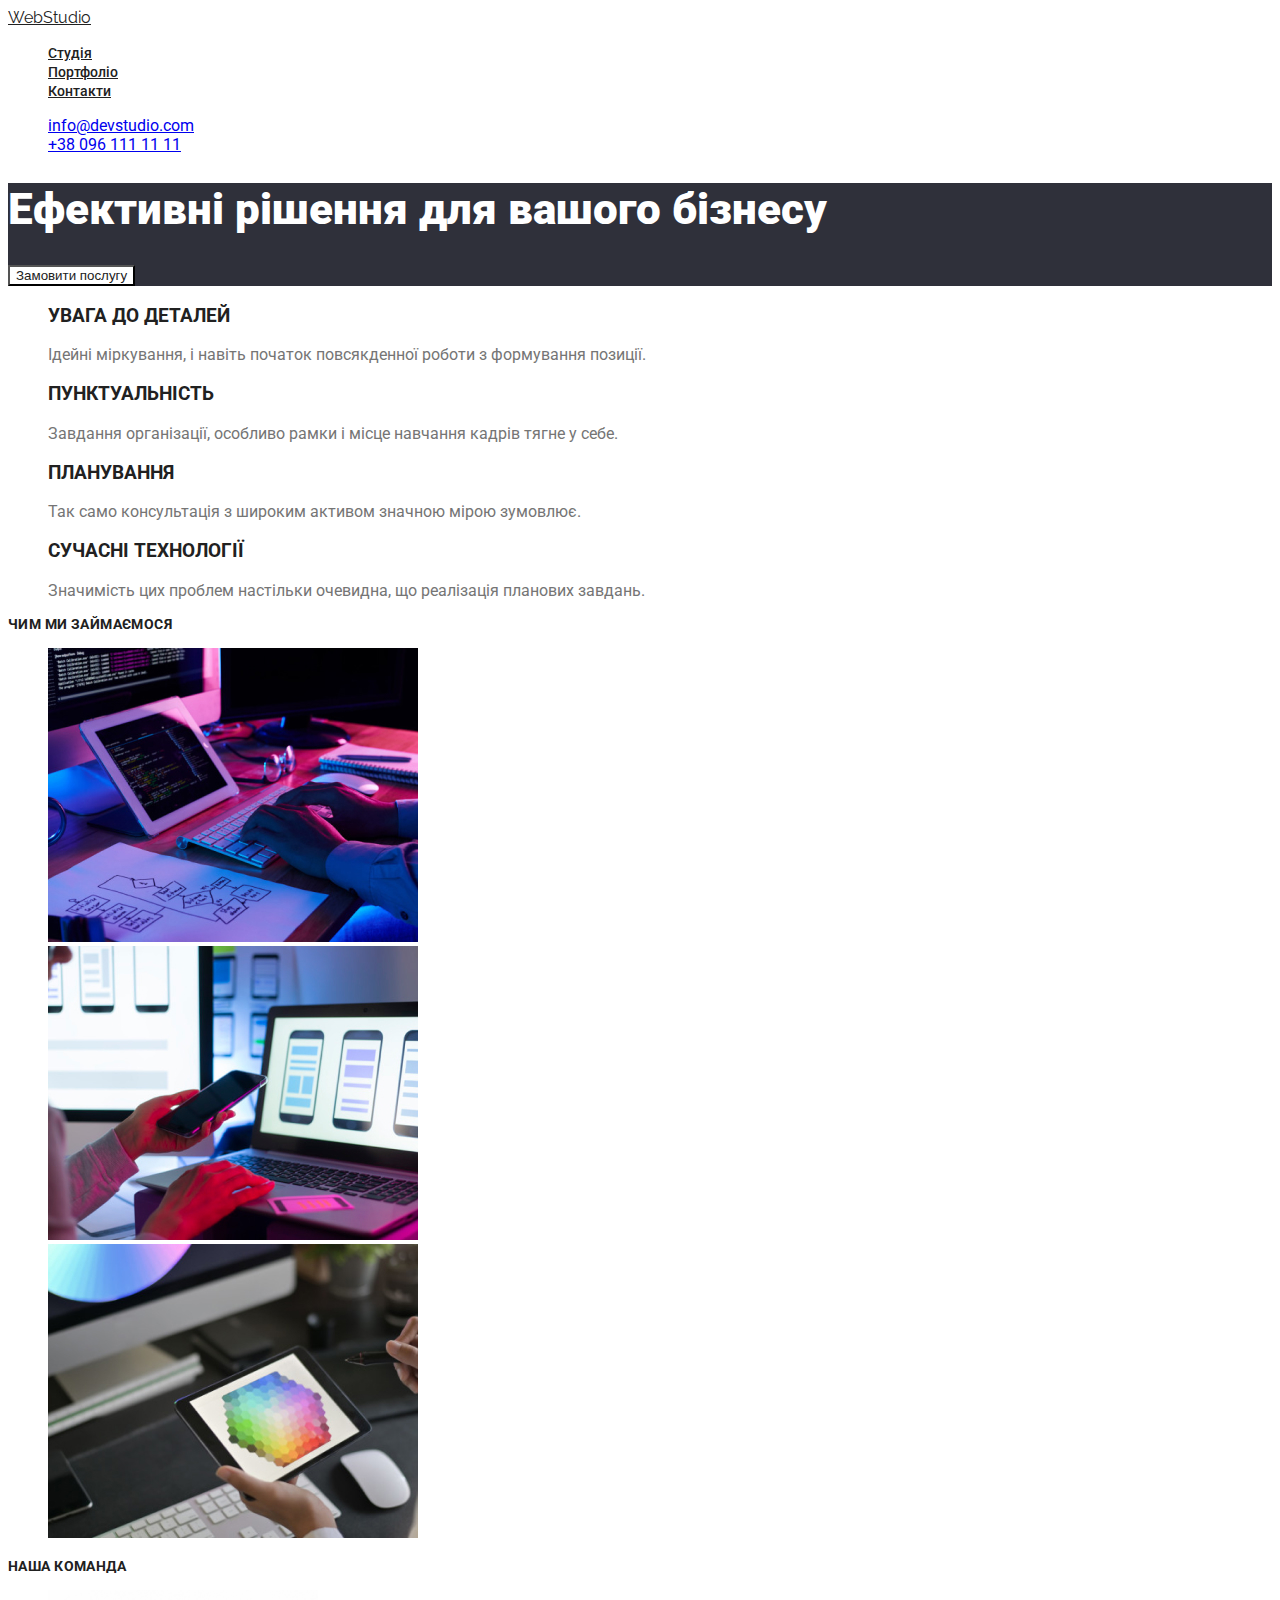
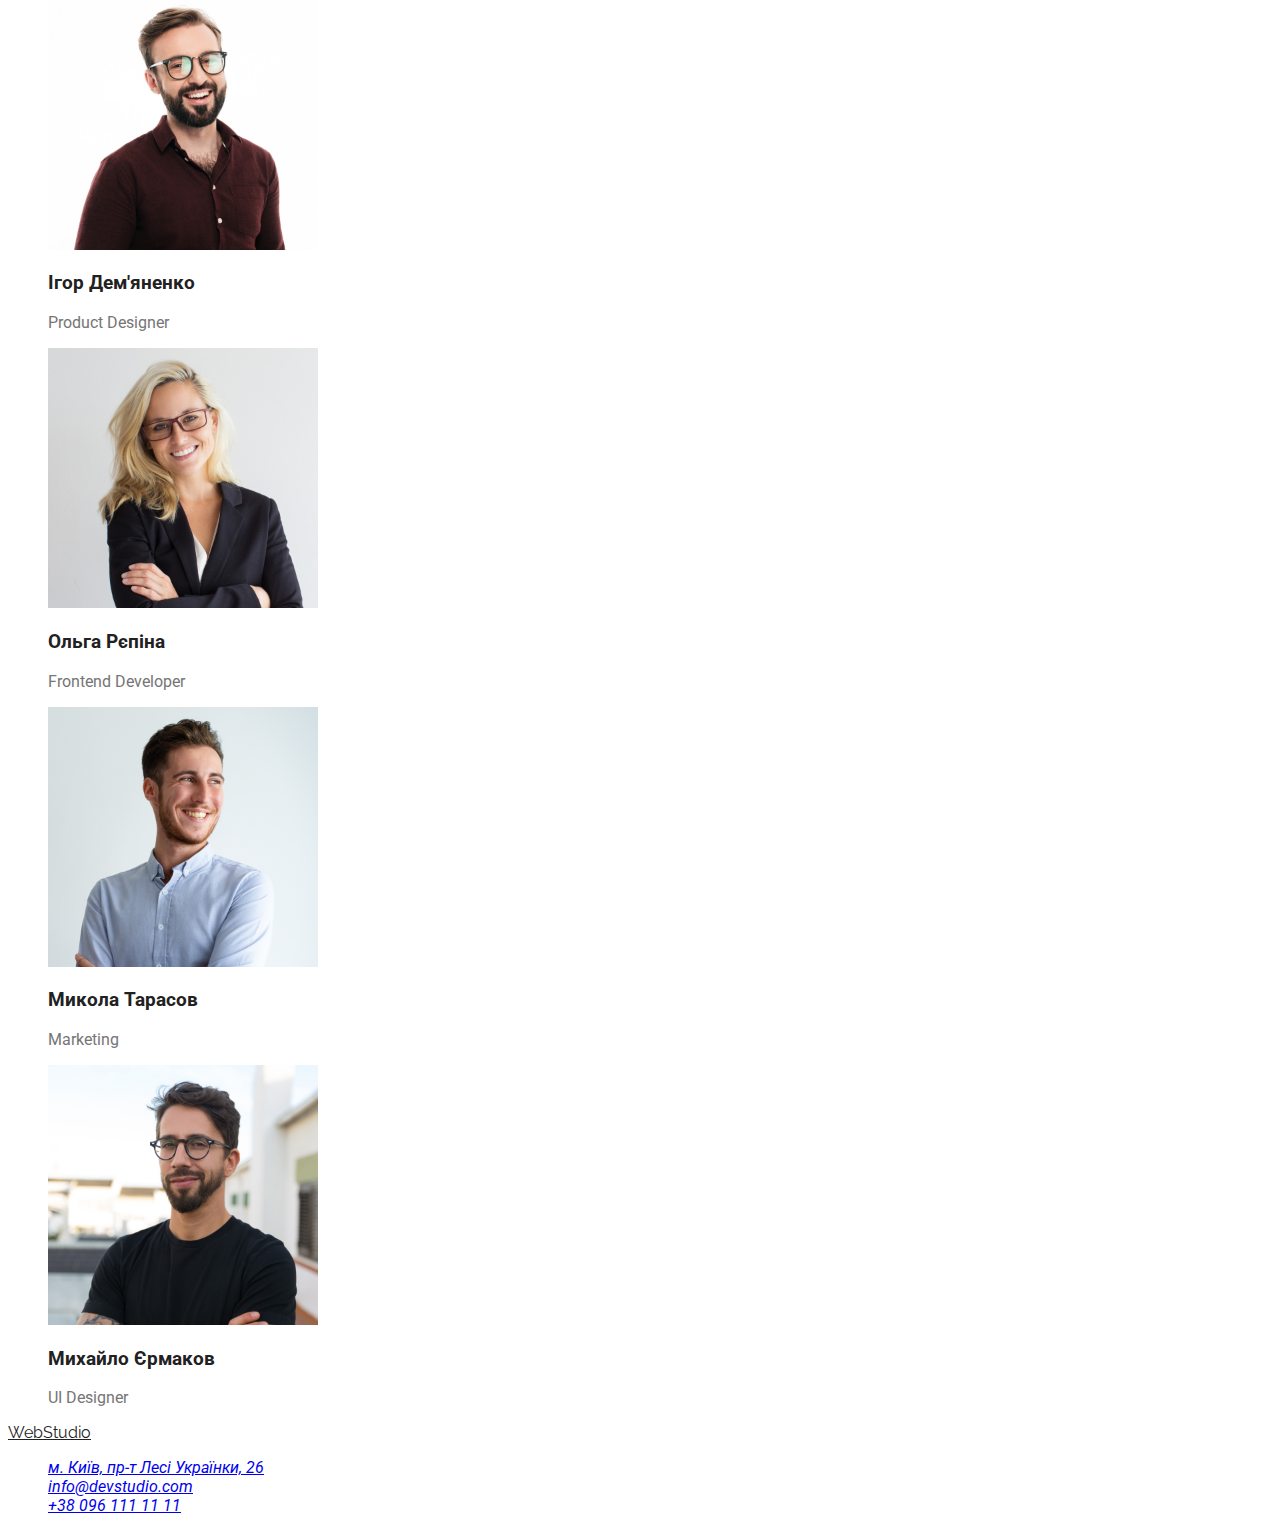
==== index.html @ 7032b146 "added text styles to all object" ====
<!DOCTYPE html>
<html lang="uk">
  <head>
    <meta charset="UTF-8" />
    <meta http-equiv="X-UA-Compatible" content="IE=edge" />
    <meta name="viewport" content="width=device-width, initial-scale=1.0" />
    <title>WebStudio</title>
    <link rel="stylesheet" href="./css/styles.css" />
    <link
      href="https://fonts.googleapis.com/css2?family=Raleway:wght@700&family=Roboto:wght@400;500;700;900&display=swap"
      rel="stylesheet"
    />
  </head>

  <body>
    <header>
      <nav>
        <a href="/" class="logo"> WebStudio </a>
        <ul class="site-nav-list">
          <li><a href="/" class="link">Студія</a></li>
          <li><a href="./portfolio.html" class="link">Портфоліо</a></li>
          <li><a href="" class="link">Контакти</a></li>
        </ul>
      </nav>
      <ul class="auth-nav-list">
        <li><a href="mailto:info@devstudio.com">info@devstudio.com</a></li>
        <li><a href="tel:+380961111111">+38 096 111 11 11</a></li>
      </ul>
    </header>
    <main>
      <section class="hero">
        <h1 class="hero-title">Ефективні рішення для вашого бізнесу</h1>
        <button type="button">Замовити послугу</button>
      </section>
      <section class="section">
        <h2 hidden class="section-title">Oсобливості</h2>
        <ul class="feature-list">
          <li>
            <h3 class="title">УВАГА ДО ДЕТАЛЕЙ</h3>
            <p>
              Ідейні міркування, і навіть початок повсякденної роботи з
              формування позиції.
            </p>
          </li>
          <li>
            <h3 class="title">ПУНКТУАЛЬНІСТЬ</h3>
            <p>
              Завдання організації, особливо рамки і місце навчання кадрів тягне
              у себе.
            </p>
          </li>
          <li>
            <h3 class="title">ПЛАНУВАННЯ</h3>
            <p>
              Так само консультація з широким активом значною мірою зумовлює.
            </p>
          </li>
          <li>
            <h3 class="title">СУЧАСНІ ТЕХНОЛОГІЇ</h3>
            <p>
              Значимість цих проблем настільки очевидна, що реалізація планових
              завдань.
            </p>
          </li>
        </ul>
      </section>
      <section class="section">
        <h2 class="section-title">Чим ми займаємося</h2>
        <ul>
          <li>
            <img src="./images/img1.jpg" alt="desctop apps" width="370" />
          </li>
          <li><img src="./images/img2.jpg" alt="mobile apps" width="370" /></li>
          <li>
            <img src="./images/img3.jpg" alt="design solutions" width="370" />
          </li>
        </ul>
      </section>
      <section class="section">
        <h2 class="section-title">Наша команда</h2>
        <ul class="members-list">
          <li>
            <img
              src="./images/igor.jpg"
              alt="product designer photo"
              width="270"
            />
            <h3 class="title">Ігор Дем'яненко</h3>
            <p class="job">Product Designer</p>
          </li>
          <li>
            <img
              src="./images/olga.jpg"
              alt="frontend developer photo"
              width="270"
            />
            <h3 class="title">Ольга Рєпіна</h3>
            <p class="job">Frontend Developer</p>
          </li>
          <li>
            <img
              src="./images/mykola.jpg"
              alt="marketing manager photo"
              width="270"
            />
            <h3 class="title">Микола Тарасов</h3>
            <p class="job">Marketing</p>
          </li>
          <li>
            <img
              src="./images/mykhailo.jpg"
              alt="ui designer photo"
              width="270"
            />
            <h3 class="title">Михайло Єрмаков</h3>
            <p class="job">UI Designer</p>
          </li>
        </ul>
      </section>
    </main>
    <footer>
      <a href="/" class="logo"> WebStudio </a>
      <address class="auth-nav-list">
        <ul>
          <li>
            <a href="https://goo.gl/maps/vscVkz8bYimMbtEp9" target="_blank"
              >м. Київ, пр-т Лесі Українки, 26</a
            >
          </li>
          <li><a href="mailto:info@devstudio.com">info@devstudio.com</a></li>
          <li><a href="tel:+380961111111">+38 096 111 11 11</a></li>
        </ul>
      </address>
    </footer>
  </body>
</html>
---- css/styles.css ----
:root {
    --primary-text-color: #757575;
    --title-text-color: #212121;
    --accent-text-color: #2196F3;
    --primary-white-color: #ffffff; 
}
body {
    font-family: 'Roboto', sans-serif;
    background-color: #ffffff;
    color: var(--primary-text-color);
}   
.logo {
    
    font-family: 'Raleway', sans-serif;
    color: var(--title-text-color);
}
.logo:hover,
.logo:focus {
    color: var(--accent-text-color)
}
ul {
    list-style: none;
}
.site-nav-list .link {
    font-weight: 500;
    font-size: 14px;
    line-height: 1,14;
    color:var(--title-text-color);
}
.site-nav-list .link:hover,
.site-nav-list .link:focus {
    color: var(--accent-text-color)
}
.section-title {
    font-weight: 700;
    font-size: 14px;
    line-height: 1,14;
    letter-spacing: 0.03em;
    text-transform: uppercase;
    color: var(--title-text-color);
}
.hero {
    background: #2F303A;
}
.hero-title {
    font-weight: 900;
    font-size: 44px;
    line-height: 1,36;
    color: #FFFFFF;
}
.feature-list .title {
    color: var(--title-text-color);
}
.members-list .title {
    color: var(--title-text-color)
}
button {
    cursor: pointer;
    background: var(--primary-white-color);
    color: var(--title-text-color);
}
.section-list .title {
    color: var(--title-text-color);
}
button:hover, button:focus {
    background-color: var(--accent-text-color) ;
    color: var(--primary-white-color)
}
.auth-nav-list a:hover,
.auth-nav-list a:focus {
    font-weight: 500;
    font-size: 14px;
    line-height: 1, 14;
    color: var(--accent-text-color)
}
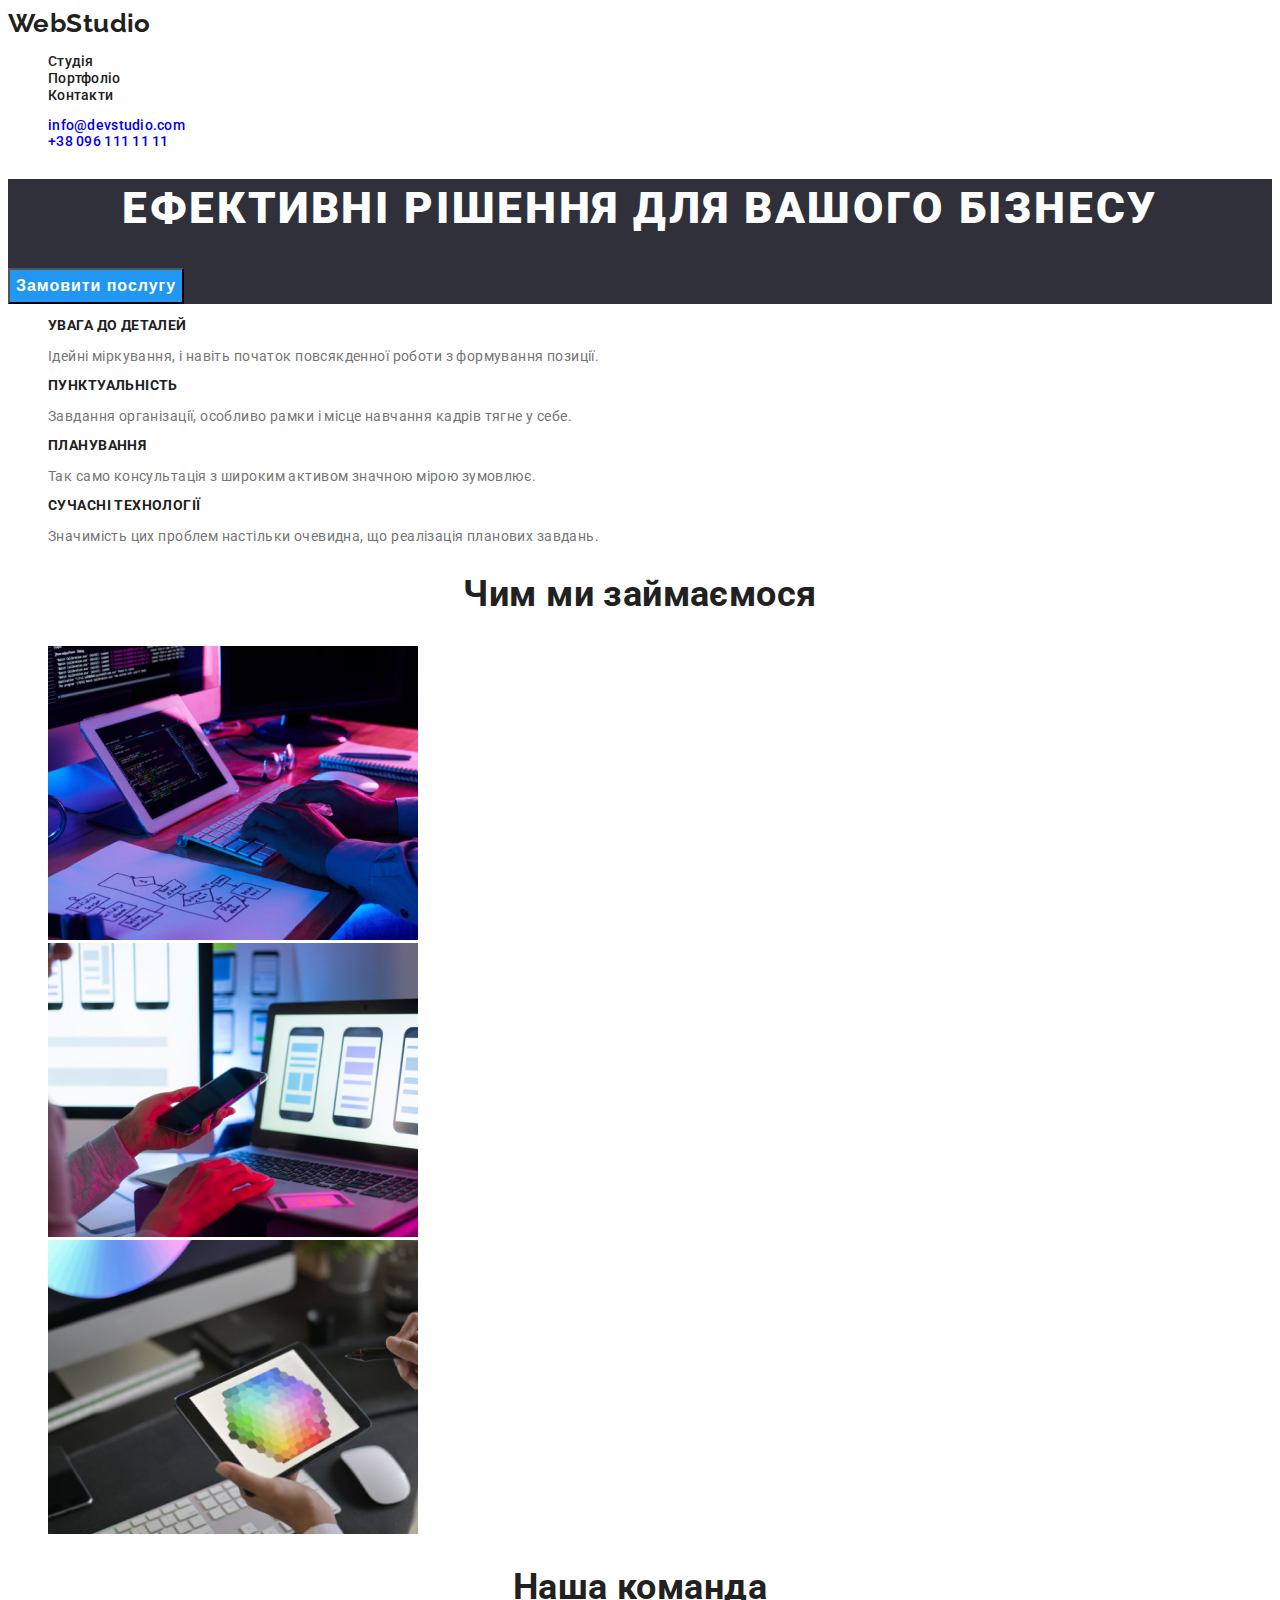
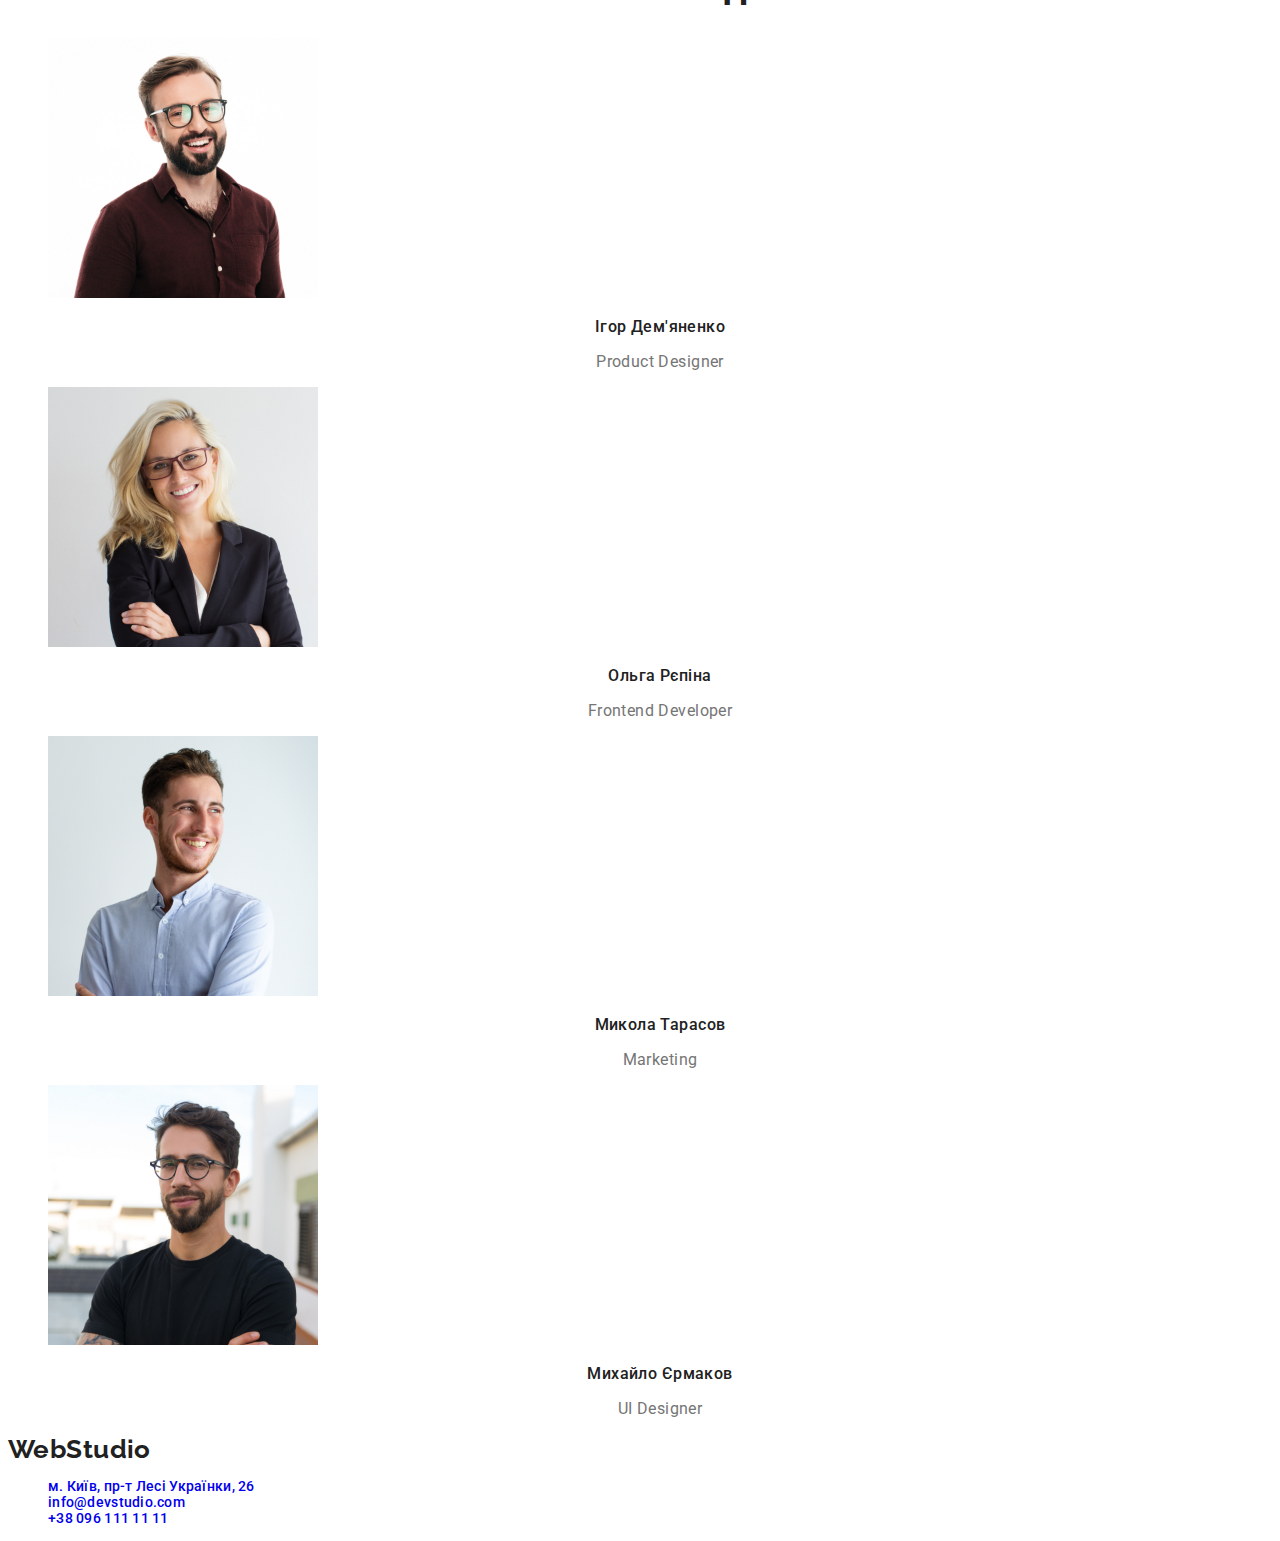
==== commit 622be126: "added preload fonts" ====
--- a/index.html
+++ b/index.html
@@ -6,10 +6,10 @@
     <meta name="viewport" content="width=device-width, initial-scale=1.0" />
     <title>WebStudio</title>
     <link rel="stylesheet" href="./css/styles.css" />
-    <link
-      href="https://fonts.googleapis.com/css2?family=Raleway:wght@700&family=Roboto:wght@400;500;700;900&display=swap"
-      rel="stylesheet"
-    />
+    <link rel="preconnect" href="https://fonts.googleapis.com">
+    <link rel="preconnect" href="https://fonts.gstatic.com" crossorigin>
+    <link href="https://fonts.googleapis.com/css2?family=Raleway:wght@700&family=Roboto:wght@400;500;700;900&display=swap"
+      rel="stylesheet">
   </head>
 
   <body>
--- a/css/styles.css
+++ b/css/styles.css
@@ -1,76 +1,149 @@
 :root {
-    --primary-text-color: #757575;
-    --title-text-color: #212121;
-    --accent-text-color: #2196F3;
-    --primary-white-color: #ffffff; 
+  --primary-text-color: #757575;
+  --title-text-color: #212121;
+  --accent-text-color: #2196f3;
+  --primary-white-color: #ffffff;
 }
+/* общее на всем доке */
 body {
-    font-family: 'Roboto', sans-serif;
-    background-color: #ffffff;
-    color: var(--primary-text-color);
-}   
+  font-family: "Roboto", sans-serif;
+  font-style: normal;
+  color: var(--primary-text-color);
+  font-weight: 400;
+  font-size: 14px;
+  line-height: 1, 71;
+  letter-spacing: 0.03em;
+  background-color: var(--primary-white-color);
+}
+a {
+  text-decoration: none;
+  font-style:normal}
+/* лого */
 .logo {
-    
-    font-family: 'Raleway', sans-serif;
-    color: var(--title-text-color);
+  font-family: "Raleway", sans-serif;
+  color: var(--title-text-color);
+  font-weight: 700;
+  font-size: 26px;
+  line-height: 1.19;
 }
 .logo:hover,
 .logo:focus {
-    color: var(--accent-text-color)
+  color: var(--accent-text-color);
 }
+/* списки */
 ul {
-    list-style: none;
+  list-style: none;
 }
+/* навигация */
 .site-nav-list .link {
-    font-weight: 500;
-    font-size: 14px;
-    line-height: 1,14;
-    color:var(--title-text-color);
+  font-weight: 500;
+  font-size: 14px;
+  line-height: 1.14;
+  color: var(--title-text-color);
+  letter-spacing: 0.02em;
 }
 .site-nav-list .link:hover,
 .site-nav-list .link:focus {
-    color: var(--accent-text-color)
+  color: var(--accent-text-color);
 }
-.section-title {
-    font-weight: 700;
-    font-size: 14px;
-    line-height: 1,14;
-    letter-spacing: 0.03em;
-    text-transform: uppercase;
-    color: var(--title-text-color);
-}
-.hero {
-    background: #2F303A;
-}
-.hero-title {
-    font-weight: 900;
-    font-size: 44px;
-    line-height: 1,36;
-    color: #FFFFFF;
-}
-.feature-list .title {
-    color: var(--title-text-color);
-}
-.members-list .title {
-    color: var(--title-text-color)
-}
-button {
-    cursor: pointer;
-    background: var(--primary-white-color);
-    color: var(--title-text-color);
-}
-.section-list .title {
-    color: var(--title-text-color);
-}
-button:hover, button:focus {
-    background-color: var(--accent-text-color) ;
-    color: var(--primary-white-color)
+.auth-nav-list {
+  font-weight: 500;
+  font-size: 14px;
+  line-height: 1.14;
+  letter-spacing: 0.02em;
 }
 .auth-nav-list a:hover,
 .auth-nav-list a:focus {
-    font-weight: 500;
-    font-size: 14px;
-    line-height: 1, 14;
-    color: var(--accent-text-color)
+  color: var(--accent-text-color);
 }
+/* кнопки (портфолио) */
+button {
+  font-weight: 500;
+  font-size: 16px;
+  line-height: 1.625;
+  text-align: center;
+  cursor: pointer;
+  background: var(--primary-white-color);
+  color: var(--title-text-color);
+}
+button:hover,
+button:focus {
+  background-color: var(--accent-text-color);
+  color: var(--primary-white-color);
+}
+/* герой и кнопка в нем*/
+.hero {
+  background: #2f303a;
+  color: var(--primary-white-color);
+}
+.hero-title {
+  font-weight: 900;
+  font-size: 44px;
+  line-height: 1.36;
+  color: var(--primary-white-color);
+  text-align: center;
+  text-transform: uppercase;
+  letter-spacing: 0.06em;
+}
+.hero > button {
+  font-weight: 700;
+  font-size: 16px;
+  line-height: 1.875;
+  text-align: center;
+  letter-spacing: 0.06em;
+  background-color: var(--accent-text-color);
+  color: var(--primary-white-color);
+}
+/* все h2 */
+.section-title {
+  font-weight: 700;
+  font-size: 36px;
+  line-height: 1.16;
+  text-align: center;
+  color: var(--title-text-color);
+}
+/* верхние h3 */
+.feature-list .title {
+  color: var(--title-text-color);
+  font-weight: 700;
+  font-size: 14px;
+  line-height: 1.14;
+  text-transform: uppercase;
+}
+/* имена членов команды */
+.members-list .title {
+  color: var(--title-text-color);
+  font-weight: 500;
+  font-size: 16px;
+  line-height: 1.1875;
+  text-align: center;
+}
+/* должность */
+.job {
+  font-weight: 400;
+  font-size: 16px;
+  line-height: 1.1875;
+  text-align: center;
+}
+/* подписи к фото на портфолио */
 
+.section-list {
+  color: var(--primary-text-color);
+  font-weight: 400;
+  font-size: 16px;
+  line-height: 1.875;
+}
+/* портфолио названия картинок */
+.caption {
+  color: var(--title-text-color);
+  font-weight: 700;
+  font-size: 18px;
+  line-height: 2;
+  letter-spacing: 0.06em;
+}
+.descr {
+  font-weight: 400;
+  font-size: 16px;
+  line-height: 1.875;
+  color: var(--primary-text-color);
+}
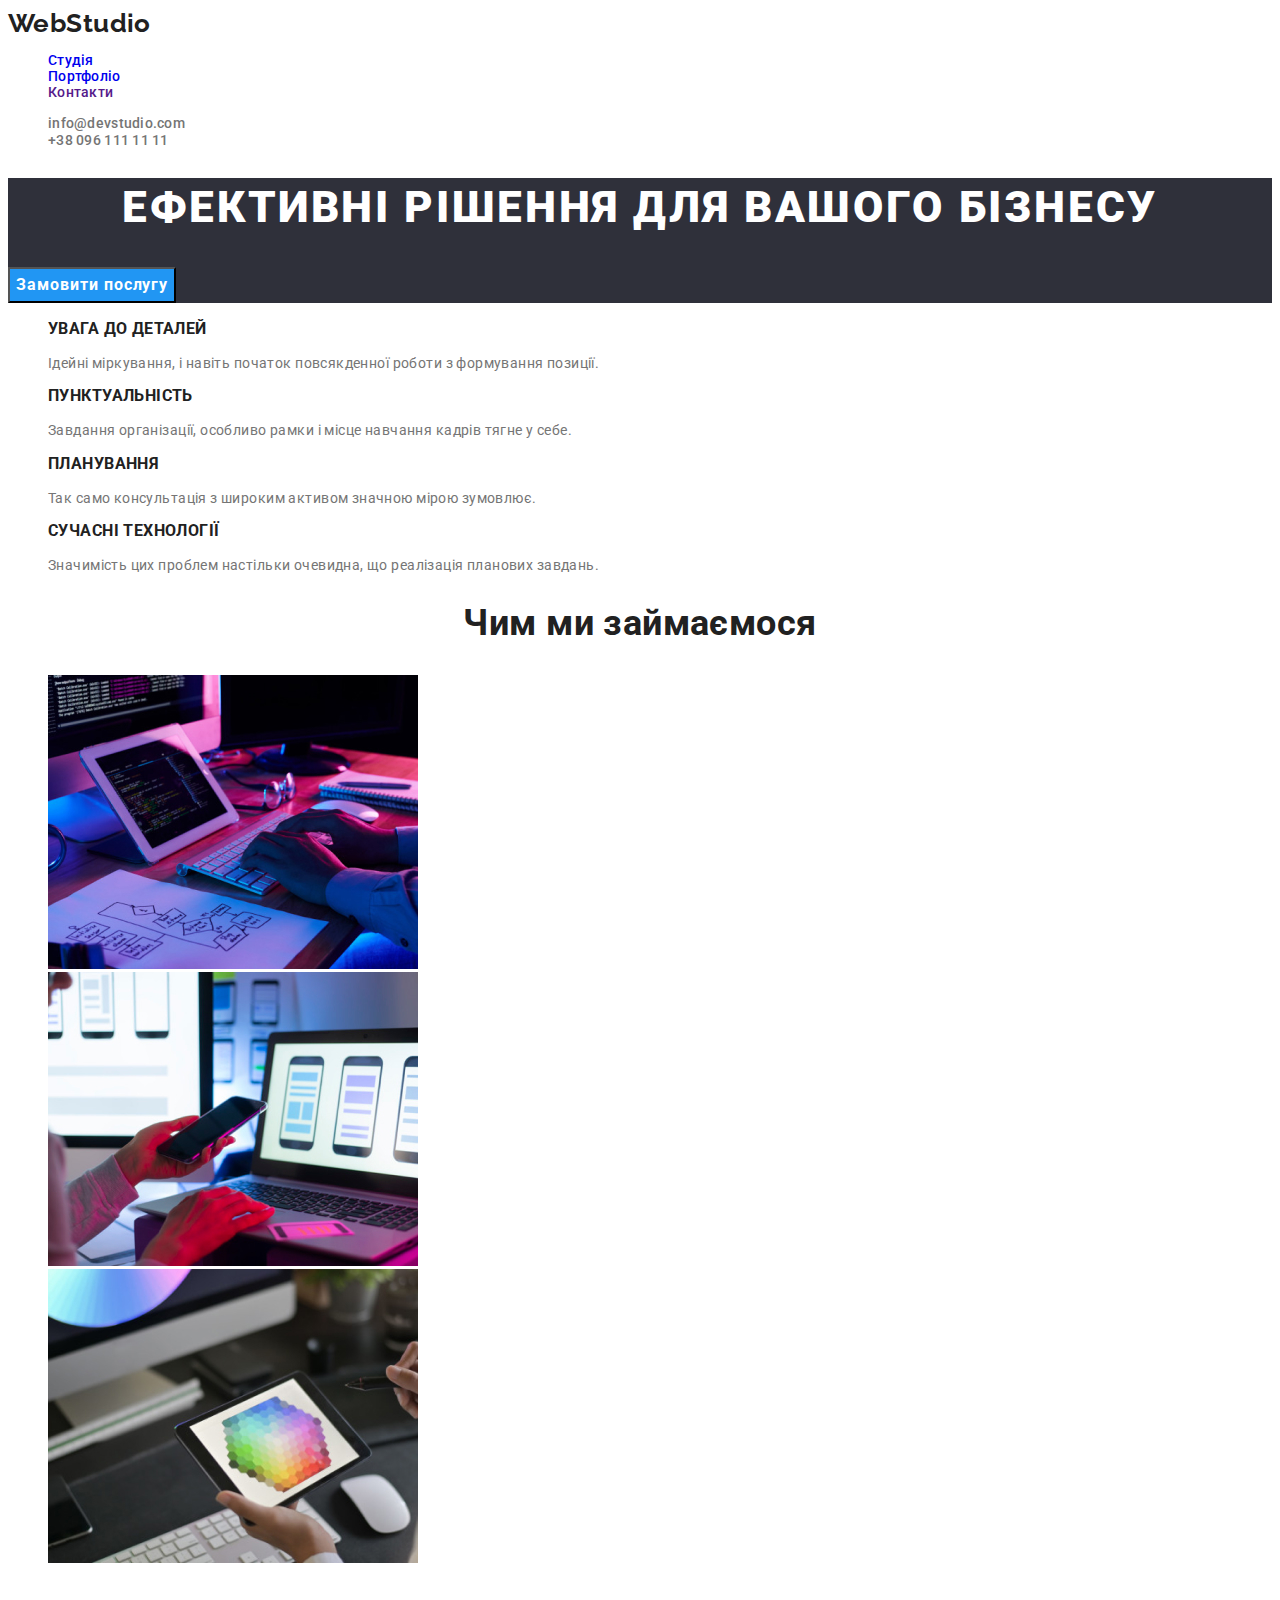
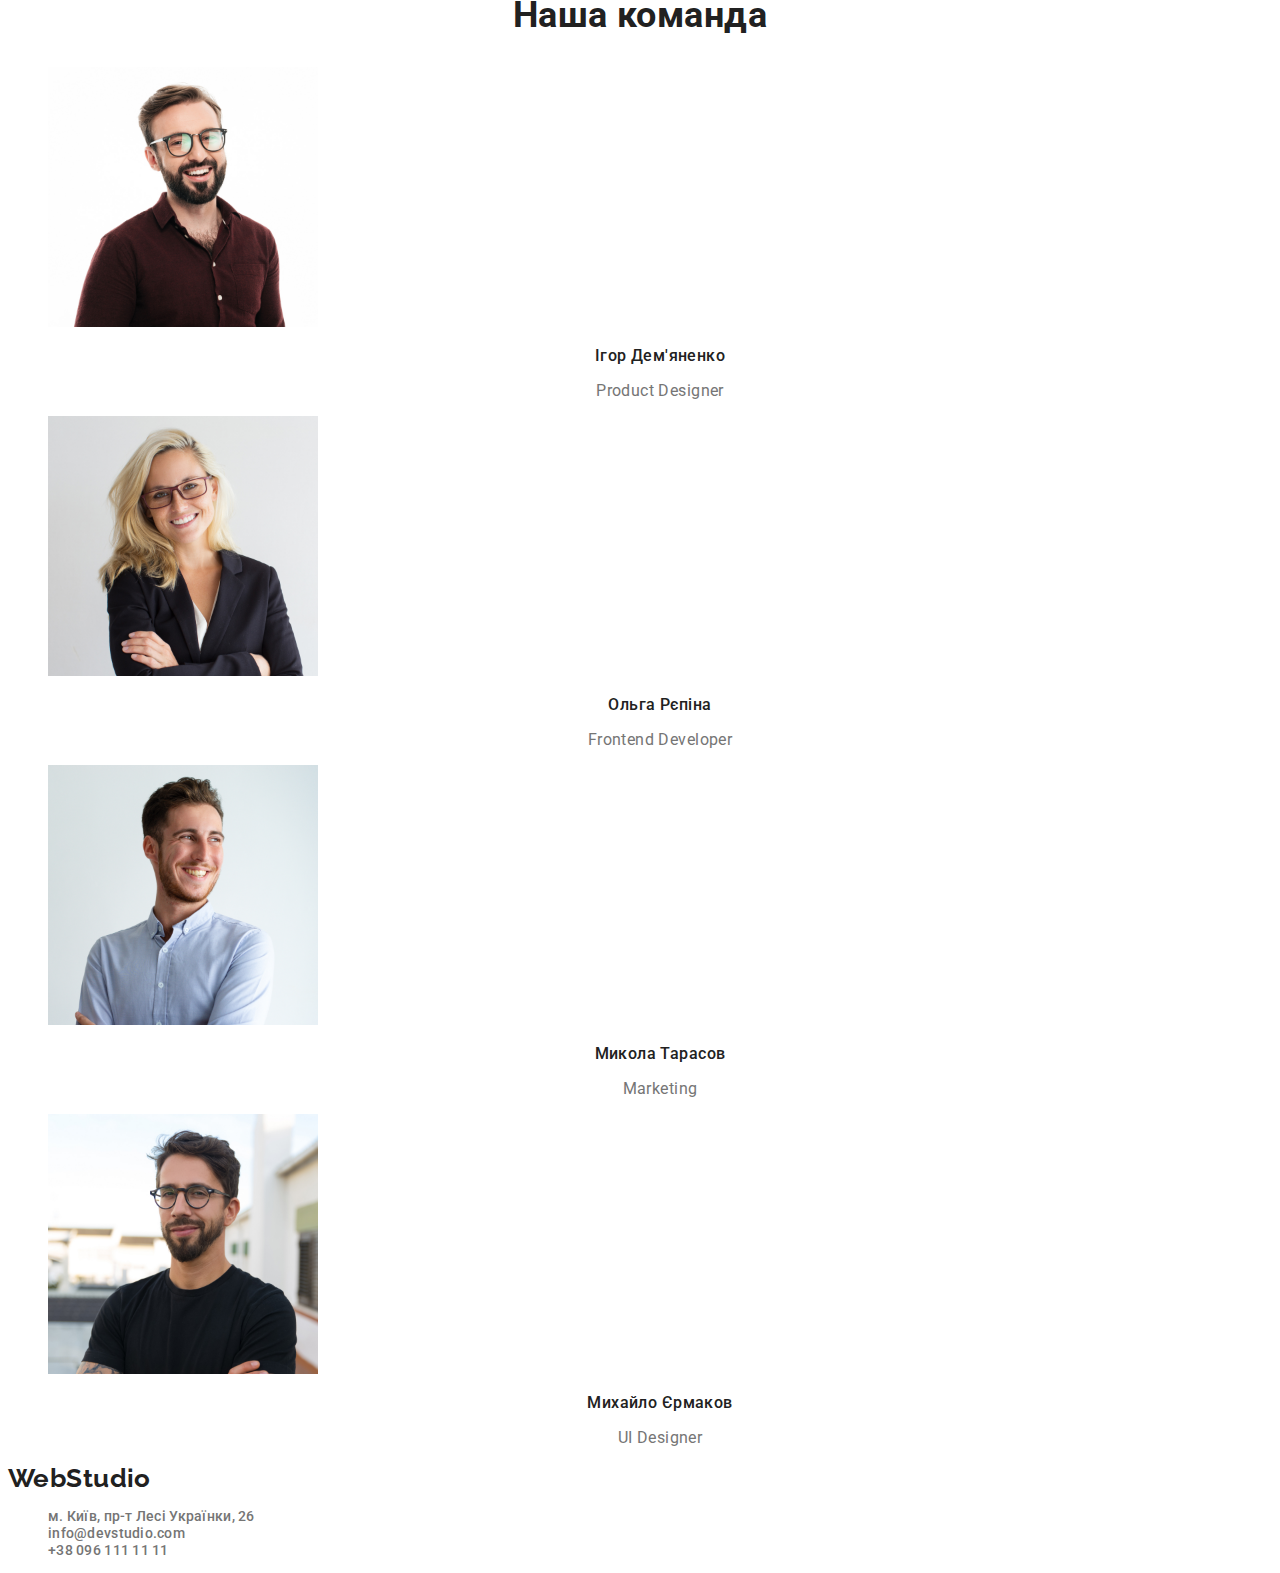
==== commit aacc2393: "fixed mistakes" ====
--- a/index.html
+++ b/index.html
@@ -1,136 +1,120 @@
 <!DOCTYPE html>
 <html lang="uk">
-  <head>
-    <meta charset="UTF-8" />
-    <meta http-equiv="X-UA-Compatible" content="IE=edge" />
-    <meta name="viewport" content="width=device-width, initial-scale=1.0" />
-    <title>WebStudio</title>
-    <link rel="stylesheet" href="./css/styles.css" />
-    <link rel="preconnect" href="https://fonts.googleapis.com">
-    <link rel="preconnect" href="https://fonts.gstatic.com" crossorigin>
-    <link href="https://fonts.googleapis.com/css2?family=Raleway:wght@700&family=Roboto:wght@400;500;700;900&display=swap"
-      rel="stylesheet">
-  </head>
 
-  <body>
-    <header>
-      <nav>
-        <a href="/" class="logo"> WebStudio </a>
-        <ul class="site-nav-list">
-          <li><a href="/" class="link">Студія</a></li>
-          <li><a href="./portfolio.html" class="link">Портфоліо</a></li>
-          <li><a href="" class="link">Контакти</a></li>
-        </ul>
-      </nav>
-      <ul class="auth-nav-list">
+<head>
+  <meta charset="UTF-8" />
+  <meta http-equiv="X-UA-Compatible" content="IE=edge" />
+  <meta name="viewport" content="width=device-width, initial-scale=1.0" />
+  <title>WebStudio</title>
+  <link rel="stylesheet" href="./css/styles.css" />
+  <link rel="preconnect" href="https://fonts.googleapis.com" />
+  <link rel="preconnect" href="https://fonts.gstatic.com" crossorigin />
+  <link href="https://fonts.googleapis.com/css2?family=Raleway:wght@700&family=Roboto:wght@400;500;700;900&display=swap"
+    rel="stylesheet" />
+</head>
+
+<body>
+  <header>
+    <nav>
+      <a href="./index.html" class="logo"> WebStudio </a>
+      <ul class="site-nav-list">
+        <li><a href="./index.html" class="link">Студія</a></li>
+        <li><a href="./portfolio.html" class="link">Портфоліо</a></li>
+        <li><a href="" class="link">Контакти</a></li>
+      </ul>
+    </nav>
+    <ul class="auth-nav-list">
+      <li><a href="mailto:info@devstudio.com">info@devstudio.com</a></li>
+      <li><a href="tel:+380961111111">+38 096 111 11 11</a></li>
+    </ul>
+  </header>
+  <main>
+    <section class="hero">
+      <h1 class="hero-title">Ефективні рішення для вашого бізнесу</h1>
+      <button type="button">Замовити послугу</button>
+    </section>
+    <section class="section">
+      <h2 hidden class="section-title">Oсобливості</h2>
+      <ul class="feature-list">
+        <li>
+          <h3 class="title">УВАГА ДО ДЕТАЛЕЙ</h3>
+          <p>
+            Ідейні міркування, і навіть початок повсякденної роботи з
+            формування позиції.
+          </p>
+        </li>
+        <li>
+          <h3 class="title">ПУНКТУАЛЬНІСТЬ</h3>
+          <p>
+            Завдання організації, особливо рамки і місце навчання кадрів тягне
+            у себе.
+          </p>
+        </li>
+        <li>
+          <h3 class="title">ПЛАНУВАННЯ</h3>
+          <p>
+            Так само консультація з широким активом значною мірою зумовлює.
+          </p>
+        </li>
+        <li>
+          <h3 class="title">СУЧАСНІ ТЕХНОЛОГІЇ</h3>
+          <p>
+            Значимість цих проблем настільки очевидна, що реалізація планових
+            завдань.
+          </p>
+        </li>
+      </ul>
+    </section>
+    <section class="section">
+      <h2 class="section-title">Чим ми займаємося</h2>
+      <ul>
+        <li>
+          <img src="./images/img1.jpg" alt="desctop apps" width="370" />
+        </li>
+        <li><img src="./images/img2.jpg" alt="mobile apps" width="370" /></li>
+        <li>
+          <img src="./images/img3.jpg" alt="design solutions" width="370" />
+        </li>
+      </ul>
+    </section>
+    <section class="section">
+      <h2 class="section-title">Наша команда</h2>
+      <ul class="members-list">
+        <li>
+          <img src="./images/igor.jpg" alt="product designer photo" width="270" />
+          <h3 class="title">Ігор Дем'яненко</h3>
+          <p class="job">Product Designer</p>
+        </li>
+        <li>
+          <img src="./images/olga.jpg" alt="frontend developer photo" width="270" />
+          <h3 class="title">Ольга Рєпіна</h3>
+          <p class="job">Frontend Developer</p>
+        </li>
+        <li>
+          <img src="./images/mykola.jpg" alt="marketing manager photo" width="270" />
+          <h3 class="title">Микола Тарасов</h3>
+          <p class="job">Marketing</p>
+        </li>
+        <li>
+          <img src="./images/mykhailo.jpg" alt="ui designer photo" width="270" />
+          <h3 class="title">Михайло Єрмаков</h3>
+          <p class="job">UI Designer</p>
+        </li>
+      </ul>
+    </section>
+  </main>
+  <footer>
+    <a href="/" class="logo"> WebStudio </a>
+    <address class="auth-nav-list">
+      <ul>
+        <li>
+          <a href="https://goo.gl/maps/vscVkz8bYimMbtEp9" target="_blank">м. Київ, пр-т Лесі Українки, 26</a>
+        </li>
         <li><a href="mailto:info@devstudio.com">info@devstudio.com</a></li>
         <li><a href="tel:+380961111111">+38 096 111 11 11</a></li>
       </ul>
-    </header>
-    <main>
-      <section class="hero">
-        <h1 class="hero-title">Ефективні рішення для вашого бізнесу</h1>
-        <button type="button">Замовити послугу</button>
-      </section>
-      <section class="section">
-        <h2 hidden class="section-title">Oсобливості</h2>
-        <ul class="feature-list">
-          <li>
-            <h3 class="title">УВАГА ДО ДЕТАЛЕЙ</h3>
-            <p>
-              Ідейні міркування, і навіть початок повсякденної роботи з
-              формування позиції.
-            </p>
-          </li>
-          <li>
-            <h3 class="title">ПУНКТУАЛЬНІСТЬ</h3>
-            <p>
-              Завдання організації, особливо рамки і місце навчання кадрів тягне
-              у себе.
-            </p>
-          </li>
-          <li>
-            <h3 class="title">ПЛАНУВАННЯ</h3>
-            <p>
-              Так само консультація з широким активом значною мірою зумовлює.
-            </p>
-          </li>
-          <li>
-            <h3 class="title">СУЧАСНІ ТЕХНОЛОГІЇ</h3>
-            <p>
-              Значимість цих проблем настільки очевидна, що реалізація планових
-              завдань.
-            </p>
-          </li>
-        </ul>
-      </section>
-      <section class="section">
-        <h2 class="section-title">Чим ми займаємося</h2>
-        <ul>
-          <li>
-            <img src="./images/img1.jpg" alt="desctop apps" width="370" />
-          </li>
-          <li><img src="./images/img2.jpg" alt="mobile apps" width="370" /></li>
-          <li>
-            <img src="./images/img3.jpg" alt="design solutions" width="370" />
-          </li>
-        </ul>
-      </section>
-      <section class="section">
-        <h2 class="section-title">Наша команда</h2>
-        <ul class="members-list">
-          <li>
-            <img
-              src="./images/igor.jpg"
-              alt="product designer photo"
-              width="270"
-            />
-            <h3 class="title">Ігор Дем'яненко</h3>
-            <p class="job">Product Designer</p>
-          </li>
-          <li>
-            <img
-              src="./images/olga.jpg"
-              alt="frontend developer photo"
-              width="270"
-            />
-            <h3 class="title">Ольга Рєпіна</h3>
-            <p class="job">Frontend Developer</p>
-          </li>
-          <li>
-            <img
-              src="./images/mykola.jpg"
-              alt="marketing manager photo"
-              width="270"
-            />
-            <h3 class="title">Микола Тарасов</h3>
-            <p class="job">Marketing</p>
-          </li>
-          <li>
-            <img
-              src="./images/mykhailo.jpg"
-              alt="ui designer photo"
-              width="270"
-            />
-            <h3 class="title">Михайло Єрмаков</h3>
-            <p class="job">UI Designer</p>
-          </li>
-        </ul>
-      </section>
-    </main>
-    <footer>
-      <a href="/" class="logo"> WebStudio </a>
-      <address class="auth-nav-list">
-        <ul>
-          <li>
-            <a href="https://goo.gl/maps/vscVkz8bYimMbtEp9" target="_blank"
-              >м. Київ, пр-т Лесі Українки, 26</a
-            >
-          </li>
-          <li><a href="mailto:info@devstudio.com">info@devstudio.com</a></li>
-          <li><a href="tel:+380961111111">+38 096 111 11 11</a></li>
-        </ul>
-      </address>
-    </footer>
-  </body>
-</html>
+    </address>
+  </footer>
+</body>
+
+</html>--- a/css/styles.css
+++ b/css/styles.css
@@ -3,21 +3,23 @@
   --title-text-color: #212121;
   --accent-text-color: #2196f3;
   --primary-white-color: #ffffff;
+  --bacground-gray-color: #2f303a;
 }
+
 /* общее на всем доке */
 body {
   font-family: "Roboto", sans-serif;
-  font-style: normal;
   color: var(--primary-text-color);
-  font-weight: 400;
   font-size: 14px;
-  line-height: 1, 71;
   letter-spacing: 0.03em;
   background-color: var(--primary-white-color);
 }
+
 a {
   text-decoration: none;
-  font-style:normal}
+  font-style: normal
+}
+
 /* лого */
 .logo {
   font-family: "Raleway", sans-serif;
@@ -26,38 +28,48 @@
   font-size: 26px;
   line-height: 1.19;
 }
+
 .logo:hover,
 .logo:focus {
   color: var(--accent-text-color);
 }
+
 /* списки */
 ul {
   list-style: none;
 }
+
 /* навигация */
-.site-nav-list .link {
+.site-nav-list {
   font-weight: 500;
-  font-size: 14px;
   line-height: 1.14;
   color: var(--title-text-color);
   letter-spacing: 0.02em;
 }
-.site-nav-list .link:hover,
-.site-nav-list .link:focus {
+
+.site-nav-list a:hover,
+.site-nav-list a:focus {
   color: var(--accent-text-color);
 }
-.auth-nav-list {
+.current {
+  color: var(--accent-text-color);
+}
+
+.auth-nav-list a{
+  color: var(--primary-text-color);
   font-weight: 500;
-  font-size: 14px;
   line-height: 1.14;
   letter-spacing: 0.02em;
 }
+
 .auth-nav-list a:hover,
 .auth-nav-list a:focus {
   color: var(--accent-text-color);
 }
+
 /* кнопки (портфолио) */
 button {
+  font-family: "Roboto", sans-serif;
   font-weight: 500;
   font-size: 16px;
   line-height: 1.625;
@@ -66,16 +78,19 @@
   background: var(--primary-white-color);
   color: var(--title-text-color);
 }
+
 button:hover,
 button:focus {
   background-color: var(--accent-text-color);
   color: var(--primary-white-color);
 }
+
 /* герой и кнопка в нем*/
 .hero {
-  background: #2f303a;
+  background: var(--bacground-gray-color);
   color: var(--primary-white-color);
 }
+
 .hero-title {
   font-weight: 900;
   font-size: 44px;
@@ -85,7 +100,8 @@
   text-transform: uppercase;
   letter-spacing: 0.06em;
 }
-.hero > button {
+
+.hero>button {
   font-weight: 700;
   font-size: 16px;
   line-height: 1.875;
@@ -94,6 +110,7 @@
   background-color: var(--accent-text-color);
   color: var(--primary-white-color);
 }
+
 /* все h2 */
 .section-title {
   font-weight: 700;
@@ -102,14 +119,15 @@
   text-align: center;
   color: var(--title-text-color);
 }
+
 /* верхние h3 */
 .feature-list .title {
   color: var(--title-text-color);
   font-weight: 700;
-  font-size: 14px;
   line-height: 1.14;
   text-transform: uppercase;
 }
+
 /* имена членов команды */
 .members-list .title {
   color: var(--title-text-color);
@@ -118,21 +136,21 @@
   line-height: 1.1875;
   text-align: center;
 }
+
 /* должность */
 .job {
-  font-weight: 400;
   font-size: 16px;
   line-height: 1.1875;
   text-align: center;
 }
+
 /* подписи к фото на портфолио */
-
 .section-list {
   color: var(--primary-text-color);
-  font-weight: 400;
   font-size: 16px;
   line-height: 1.875;
 }
+
 /* портфолио названия картинок */
 .caption {
   color: var(--title-text-color);
@@ -141,9 +159,10 @@
   line-height: 2;
   letter-spacing: 0.06em;
 }
+
+/* подпись под картинками в портфолио */
 .descr {
-  font-weight: 400;
   font-size: 16px;
   line-height: 1.875;
   color: var(--primary-text-color);
-}
+}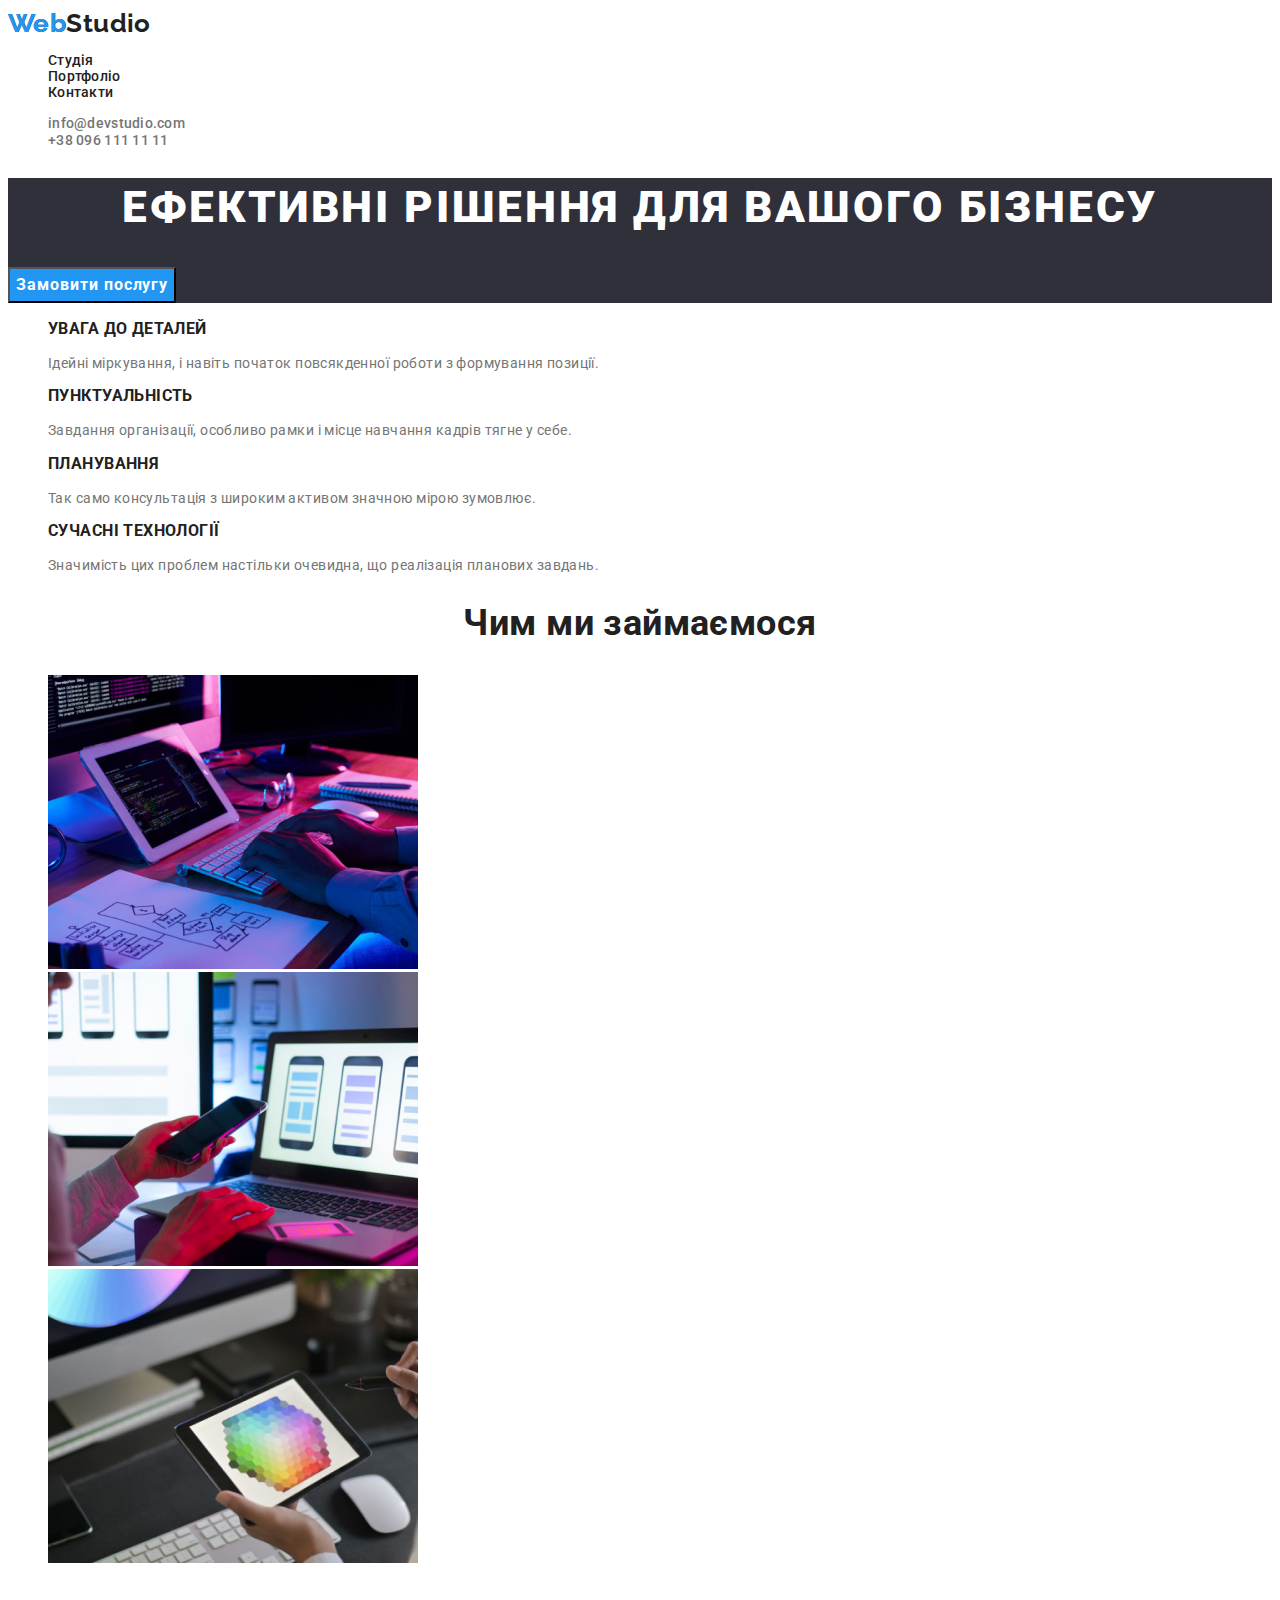
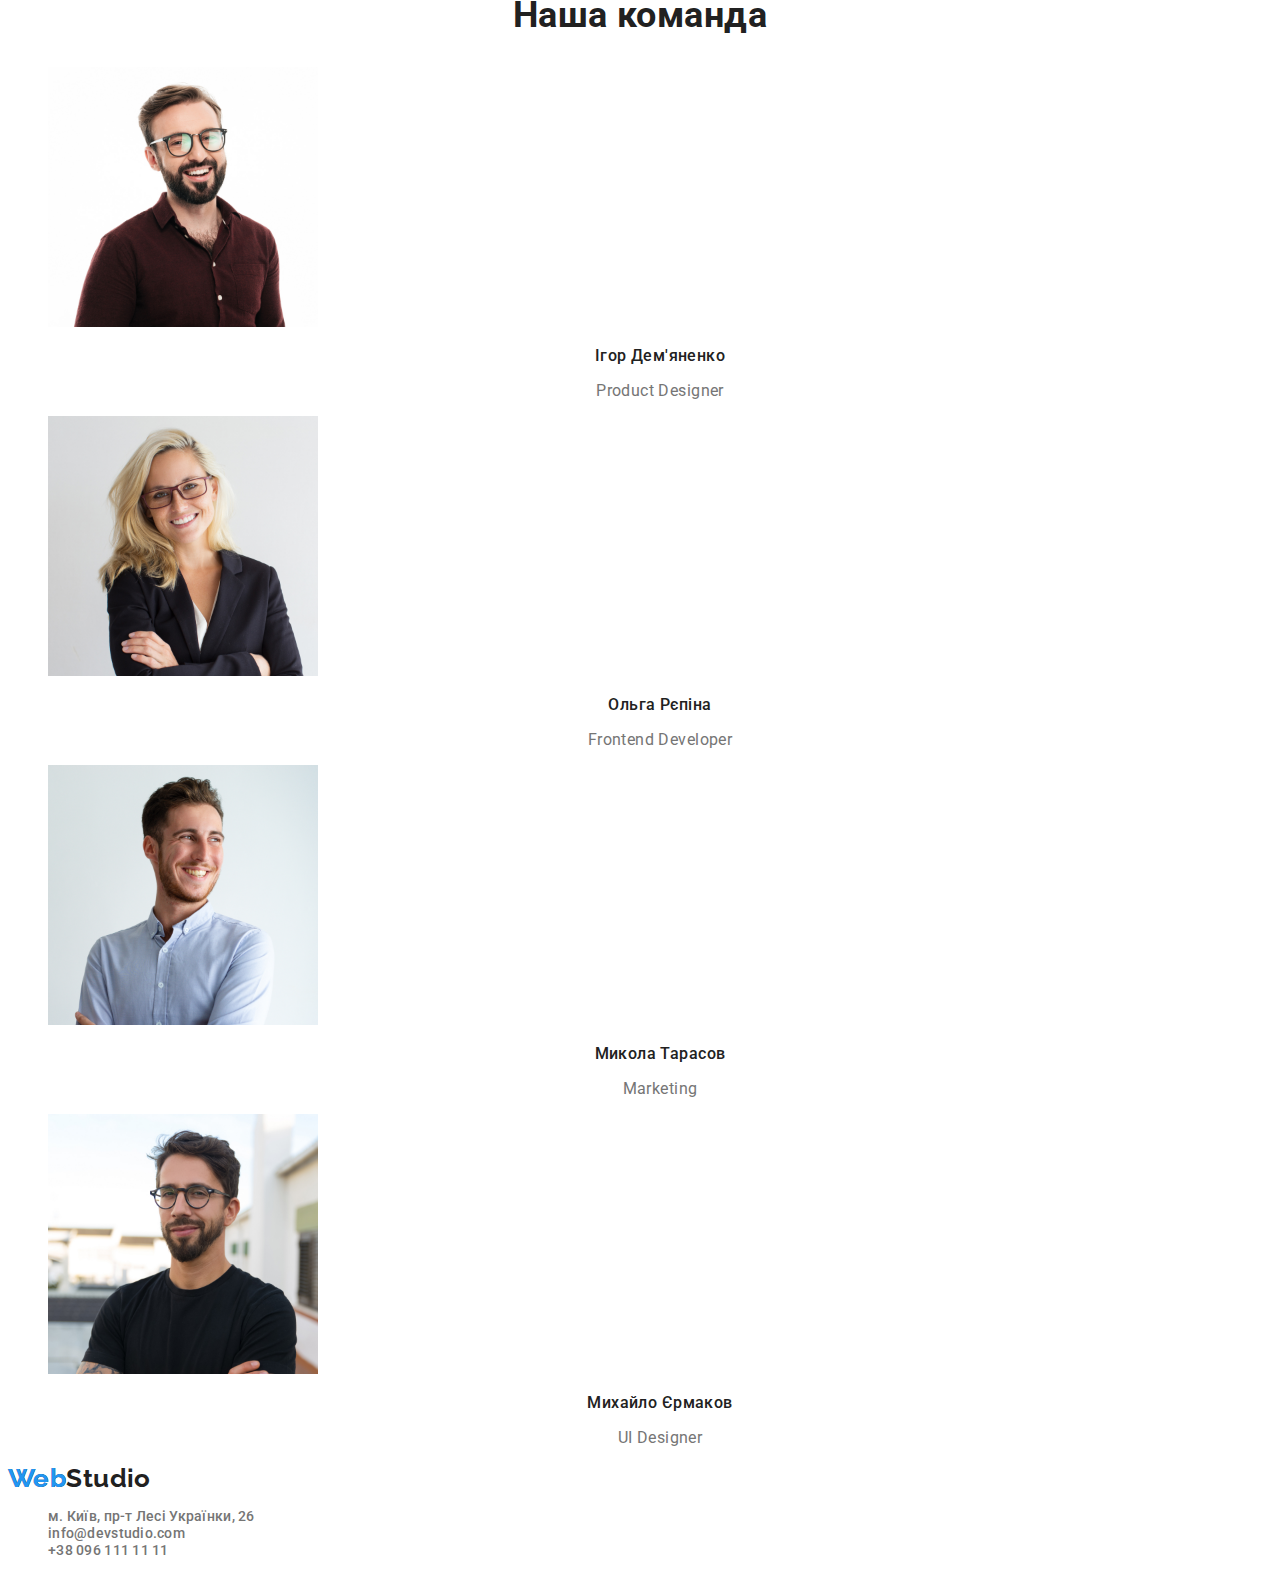
==== commit c639f7c0: "prettier used" ====
--- a/index.html
+++ b/index.html
@@ -1,120 +1,138 @@
 <!DOCTYPE html>
 <html lang="uk">
+  <head>
+    <meta charset="UTF-8" />
+    <meta http-equiv="X-UA-Compatible" content="IE=edge" />
+    <meta name="viewport" content="width=device-width, initial-scale=1.0" />
+    <title>WebStudio</title>
+    <link rel="stylesheet" href="./css/styles.css" />
+    <link rel="preconnect" href="https://fonts.googleapis.com" />
+    <link rel="preconnect" href="https://fonts.gstatic.com" crossorigin />
+    <link
+      href="https://fonts.googleapis.com/css2?family=Raleway:wght@700&family=Roboto:wght@400;500;700;900&display=swap"
+      rel="stylesheet"
+    />
+  </head>
 
-<head>
-  <meta charset="UTF-8" />
-  <meta http-equiv="X-UA-Compatible" content="IE=edge" />
-  <meta name="viewport" content="width=device-width, initial-scale=1.0" />
-  <title>WebStudio</title>
-  <link rel="stylesheet" href="./css/styles.css" />
-  <link rel="preconnect" href="https://fonts.googleapis.com" />
-  <link rel="preconnect" href="https://fonts.gstatic.com" crossorigin />
-  <link href="https://fonts.googleapis.com/css2?family=Raleway:wght@700&family=Roboto:wght@400;500;700;900&display=swap"
-    rel="stylesheet" />
-</head>
-
-<body>
-  <header>
-    <nav>
-      <a href="./index.html" class="logo"> WebStudio </a>
-      <ul class="site-nav-list">
-        <li><a href="./index.html" class="link">Студія</a></li>
-        <li><a href="./portfolio.html" class="link">Портфоліо</a></li>
-        <li><a href="" class="link">Контакти</a></li>
-      </ul>
-    </nav>
-    <ul class="auth-nav-list">
-      <li><a href="mailto:info@devstudio.com">info@devstudio.com</a></li>
-      <li><a href="tel:+380961111111">+38 096 111 11 11</a></li>
-    </ul>
-  </header>
-  <main>
-    <section class="hero">
-      <h1 class="hero-title">Ефективні рішення для вашого бізнесу</h1>
-      <button type="button">Замовити послугу</button>
-    </section>
-    <section class="section">
-      <h2 hidden class="section-title">Oсобливості</h2>
-      <ul class="feature-list">
-        <li>
-          <h3 class="title">УВАГА ДО ДЕТАЛЕЙ</h3>
-          <p>
-            Ідейні міркування, і навіть початок повсякденної роботи з
-            формування позиції.
-          </p>
-        </li>
-        <li>
-          <h3 class="title">ПУНКТУАЛЬНІСТЬ</h3>
-          <p>
-            Завдання організації, особливо рамки і місце навчання кадрів тягне
-            у себе.
-          </p>
-        </li>
-        <li>
-          <h3 class="title">ПЛАНУВАННЯ</h3>
-          <p>
-            Так само консультація з широким активом значною мірою зумовлює.
-          </p>
-        </li>
-        <li>
-          <h3 class="title">СУЧАСНІ ТЕХНОЛОГІЇ</h3>
-          <p>
-            Значимість цих проблем настільки очевидна, що реалізація планових
-            завдань.
-          </p>
-        </li>
-      </ul>
-    </section>
-    <section class="section">
-      <h2 class="section-title">Чим ми займаємося</h2>
-      <ul>
-        <li>
-          <img src="./images/img1.jpg" alt="desctop apps" width="370" />
-        </li>
-        <li><img src="./images/img2.jpg" alt="mobile apps" width="370" /></li>
-        <li>
-          <img src="./images/img3.jpg" alt="design solutions" width="370" />
-        </li>
-      </ul>
-    </section>
-    <section class="section">
-      <h2 class="section-title">Наша команда</h2>
-      <ul class="members-list">
-        <li>
-          <img src="./images/igor.jpg" alt="product designer photo" width="270" />
-          <h3 class="title">Ігор Дем'яненко</h3>
-          <p class="job">Product Designer</p>
-        </li>
-        <li>
-          <img src="./images/olga.jpg" alt="frontend developer photo" width="270" />
-          <h3 class="title">Ольга Рєпіна</h3>
-          <p class="job">Frontend Developer</p>
-        </li>
-        <li>
-          <img src="./images/mykola.jpg" alt="marketing manager photo" width="270" />
-          <h3 class="title">Микола Тарасов</h3>
-          <p class="job">Marketing</p>
-        </li>
-        <li>
-          <img src="./images/mykhailo.jpg" alt="ui designer photo" width="270" />
-          <h3 class="title">Михайло Єрмаков</h3>
-          <p class="job">UI Designer</p>
-        </li>
-      </ul>
-    </section>
-  </main>
-  <footer>
-    <a href="/" class="logo"> WebStudio </a>
-    <address class="auth-nav-list">
-      <ul>
-        <li>
-          <a href="https://goo.gl/maps/vscVkz8bYimMbtEp9" target="_blank">м. Київ, пр-т Лесі Українки, 26</a>
-        </li>
+  <body>
+    <header>
+      <nav>
+        <a href="./index.html" class="logo"> WebStudio </a>
+        <ul class="site-nav-list">
+          <li><a href="./index.html" class="link">Студія</a></li>
+          <li><a href="./portfolio.html" class="link">Портфоліо</a></li>
+          <li><a href="" class="link">Контакти</a></li>
+        </ul>
+      </nav>
+      <ul class="auth-nav-list">
         <li><a href="mailto:info@devstudio.com">info@devstudio.com</a></li>
         <li><a href="tel:+380961111111">+38 096 111 11 11</a></li>
       </ul>
-    </address>
-  </footer>
-</body>
-
-</html>+    </header>
+    <main>
+      <section class="hero">
+        <h1 class="hero-title">Ефективні рішення для вашого бізнесу</h1>
+        <button type="button">Замовити послугу</button>
+      </section>
+      <section class="section">
+        <h2 hidden class="section-title">Oсобливості</h2>
+        <ul class="feature-list">
+          <li>
+            <h3 class="title">УВАГА ДО ДЕТАЛЕЙ</h3>
+            <p>
+              Ідейні міркування, і навіть початок повсякденної роботи з
+              формування позиції.
+            </p>
+          </li>
+          <li>
+            <h3 class="title">ПУНКТУАЛЬНІСТЬ</h3>
+            <p>
+              Завдання організації, особливо рамки і місце навчання кадрів тягне
+              у себе.
+            </p>
+          </li>
+          <li>
+            <h3 class="title">ПЛАНУВАННЯ</h3>
+            <p>
+              Так само консультація з широким активом значною мірою зумовлює.
+            </p>
+          </li>
+          <li>
+            <h3 class="title">СУЧАСНІ ТЕХНОЛОГІЇ</h3>
+            <p>
+              Значимість цих проблем настільки очевидна, що реалізація планових
+              завдань.
+            </p>
+          </li>
+        </ul>
+      </section>
+      <section class="section">
+        <h2 class="section-title">Чим ми займаємося</h2>
+        <ul>
+          <li>
+            <img src="./images/img1.jpg" alt="desctop apps" width="370" />
+          </li>
+          <li><img src="./images/img2.jpg" alt="mobile apps" width="370" /></li>
+          <li>
+            <img src="./images/img3.jpg" alt="design solutions" width="370" />
+          </li>
+        </ul>
+      </section>
+      <section class="section">
+        <h2 class="section-title">Наша команда</h2>
+        <ul class="members-list">
+          <li>
+            <img
+              src="./images/igor.jpg"
+              alt="product designer photo"
+              width="270"
+            />
+            <h3 class="title">Ігор Дем'яненко</h3>
+            <p class="job">Product Designer</p>
+          </li>
+          <li>
+            <img
+              src="./images/olga.jpg"
+              alt="frontend developer photo"
+              width="270"
+            />
+            <h3 class="title">Ольга Рєпіна</h3>
+            <p class="job">Frontend Developer</p>
+          </li>
+          <li>
+            <img
+              src="./images/mykola.jpg"
+              alt="marketing manager photo"
+              width="270"
+            />
+            <h3 class="title">Микола Тарасов</h3>
+            <p class="job">Marketing</p>
+          </li>
+          <li>
+            <img
+              src="./images/mykhailo.jpg"
+              alt="ui designer photo"
+              width="270"
+            />
+            <h3 class="title">Михайло Єрмаков</h3>
+            <p class="job">UI Designer</p>
+          </li>
+        </ul>
+      </section>
+    </main>
+    <footer>
+      <a href="/" class="logo"> WebStudio </a>
+      <address class="auth-nav-list">
+        <ul>
+          <li>
+            <a href="https://goo.gl/maps/vscVkz8bYimMbtEp9" target="_blank"
+              >м. Київ, пр-т Лесі Українки, 26</a
+            >
+          </li>
+          <li><a href="mailto:info@devstudio.com">info@devstudio.com</a></li>
+          <li><a href="tel:+380961111111">+38 096 111 11 11</a></li>
+        </ul>
+      </address>
+    </footer>
+  </body>
+</html>
--- a/css/styles.css
+++ b/css/styles.css
@@ -16,8 +16,9 @@
 }
 
 a {
+  color: var(--title-text-color);
   text-decoration: none;
-  font-style: normal
+  font-style: normal;
 }
 
 /* лого */
@@ -28,10 +29,18 @@
   font-size: 26px;
   line-height: 1.19;
 }
+.logo::after {
+  position: absolute;
+  left: 8px;
+  content: "Web";
+  color: var(--accent-text-color);
+  height: 25px;
+  overflow: hidden;
+}
 
 .logo:hover,
 .logo:focus {
-  color: var(--accent-text-color);
+  color: var(--title-text-color);
 }
 
 /* списки */
@@ -55,7 +64,7 @@
   color: var(--accent-text-color);
 }
 
-.auth-nav-list a{
+.auth-nav-list a {
   color: var(--primary-text-color);
   font-weight: 500;
   line-height: 1.14;
@@ -101,7 +110,7 @@
   letter-spacing: 0.06em;
 }
 
-.hero>button {
+.hero > button {
   font-weight: 700;
   font-size: 16px;
   line-height: 1.875;
@@ -165,4 +174,4 @@
   font-size: 16px;
   line-height: 1.875;
   color: var(--primary-text-color);
-}+}
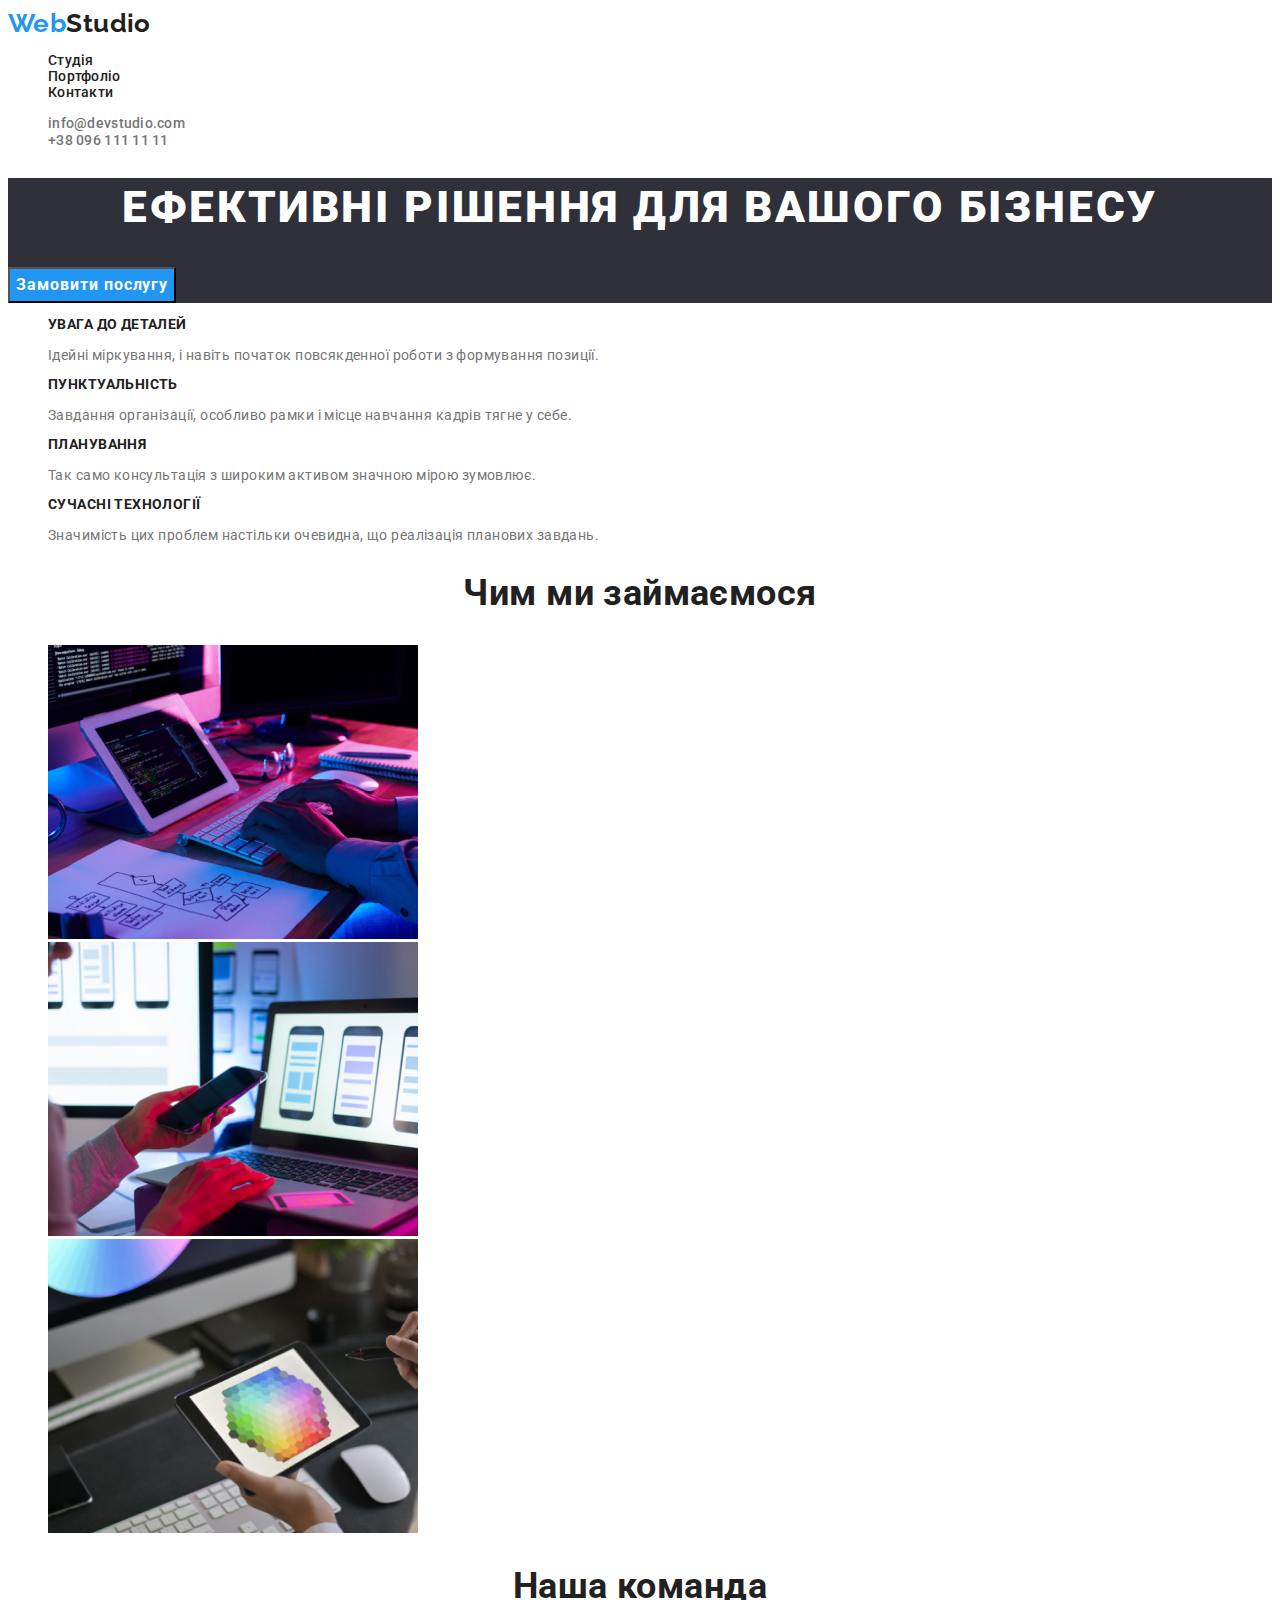
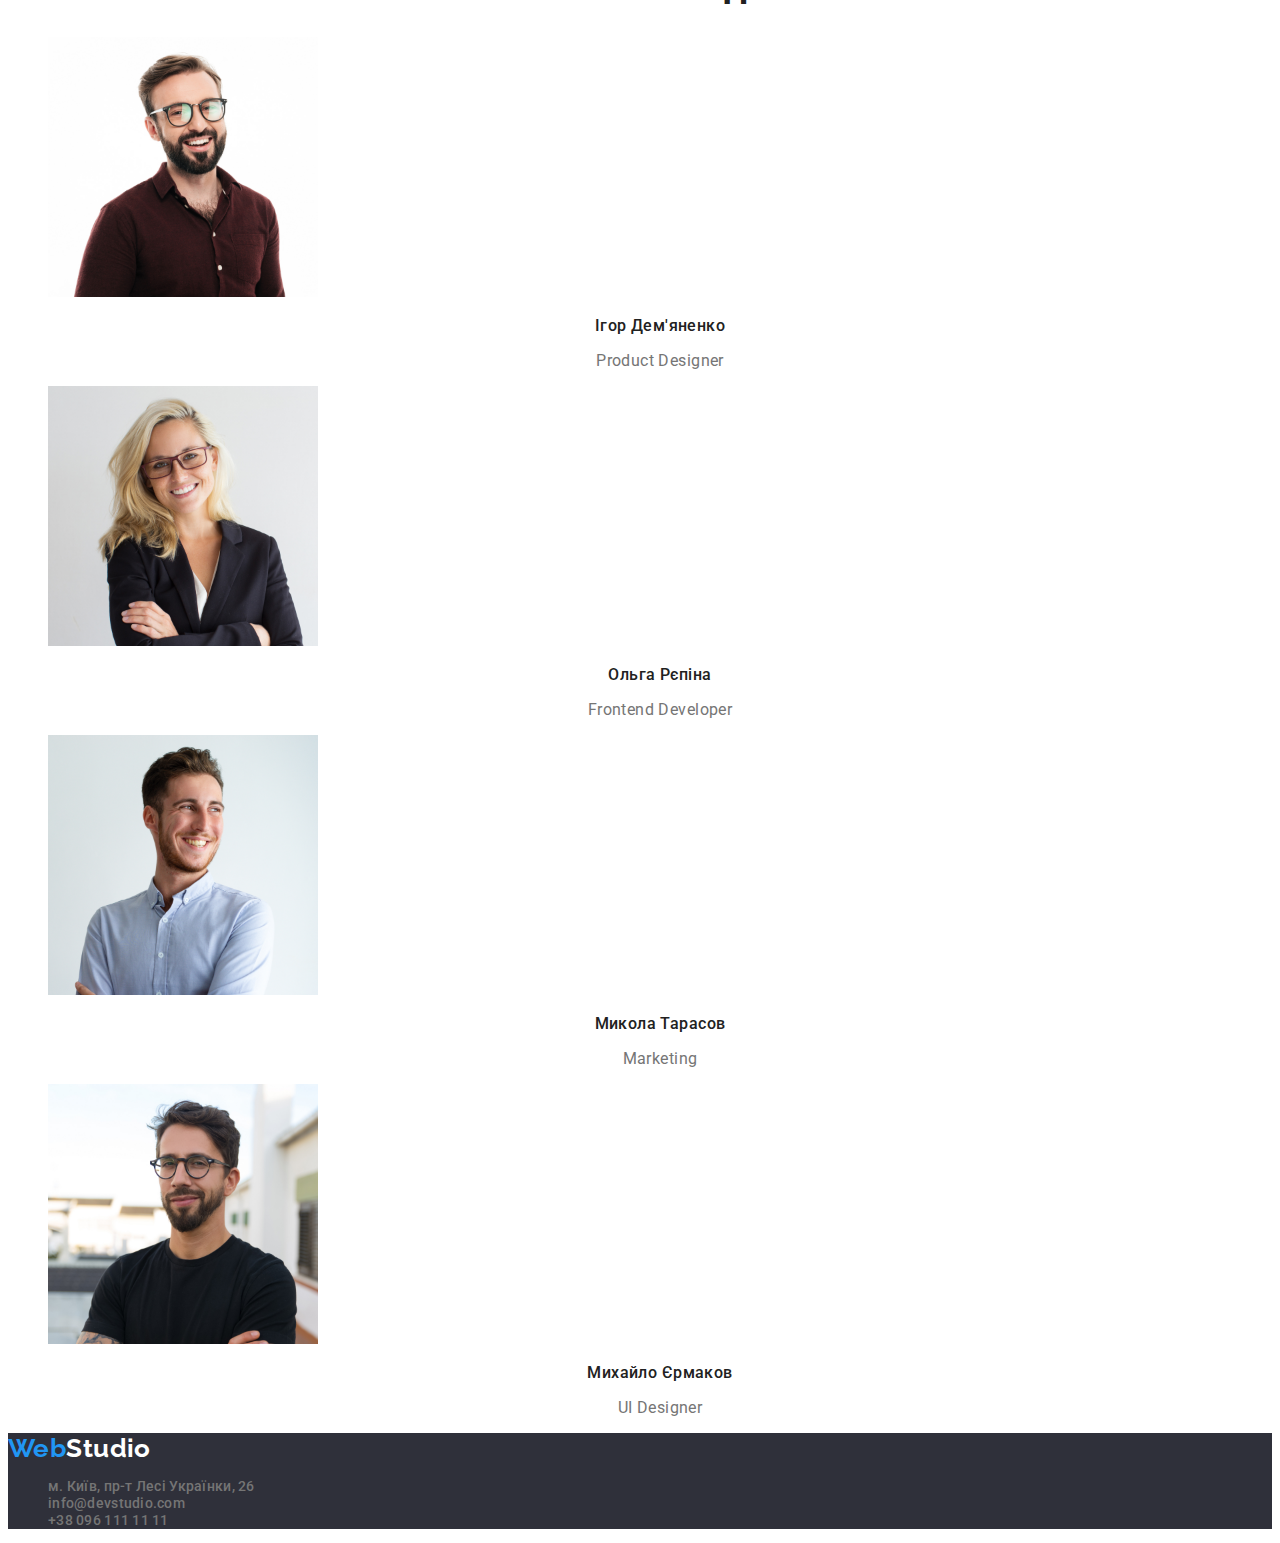
==== commit b1061d2d: "fixed logo all pages" ====
--- a/index.html
+++ b/index.html
@@ -17,11 +17,11 @@
   <body>
     <header>
       <nav>
-        <a href="./index.html" class="logo"> WebStudio </a>
+        <a href="./index.html" class="logo"><span>Web</span>Studio</a>
         <ul class="site-nav-list">
-          <li><a href="./index.html" class="link">Студія</a></li>
+          <li><a href="./studio.html" class="link">Студія</a></li>
           <li><a href="./portfolio.html" class="link">Портфоліо</a></li>
-          <li><a href="" class="link">Контакти</a></li>
+          <li><a href="./index.html" class="link">Контакти</a></li>
         </ul>
       </nav>
       <ul class="auth-nav-list">
@@ -121,7 +121,7 @@
       </section>
     </main>
     <footer>
-      <a href="/" class="logo"> WebStudio </a>
+      <a href="./index.html" class="logo"><span>Web</span>Studio</a>
       <address class="auth-nav-list">
         <ul>
           <li>
--- a/css/styles.css
+++ b/css/styles.css
@@ -29,20 +29,9 @@
   font-size: 26px;
   line-height: 1.19;
 }
-.logo::after {
-  position: absolute;
-  left: 8px;
-  content: "Web";
+span {
   color: var(--accent-text-color);
-  height: 25px;
-  overflow: hidden;
 }
-
-.logo:hover,
-.logo:focus {
-  color: var(--title-text-color);
-}
-
 /* списки */
 ul {
   list-style: none;
@@ -131,6 +120,7 @@
 
 /* верхние h3 */
 .feature-list .title {
+  font-size: 14px;
   color: var(--title-text-color);
   font-weight: 700;
   line-height: 1.14;
@@ -175,3 +165,9 @@
   line-height: 1.875;
   color: var(--primary-text-color);
 }
+footer {
+  background-color: var(--bacground-gray-color);
+}
+footer .logo {
+  color: var(--primary-white-color);
+}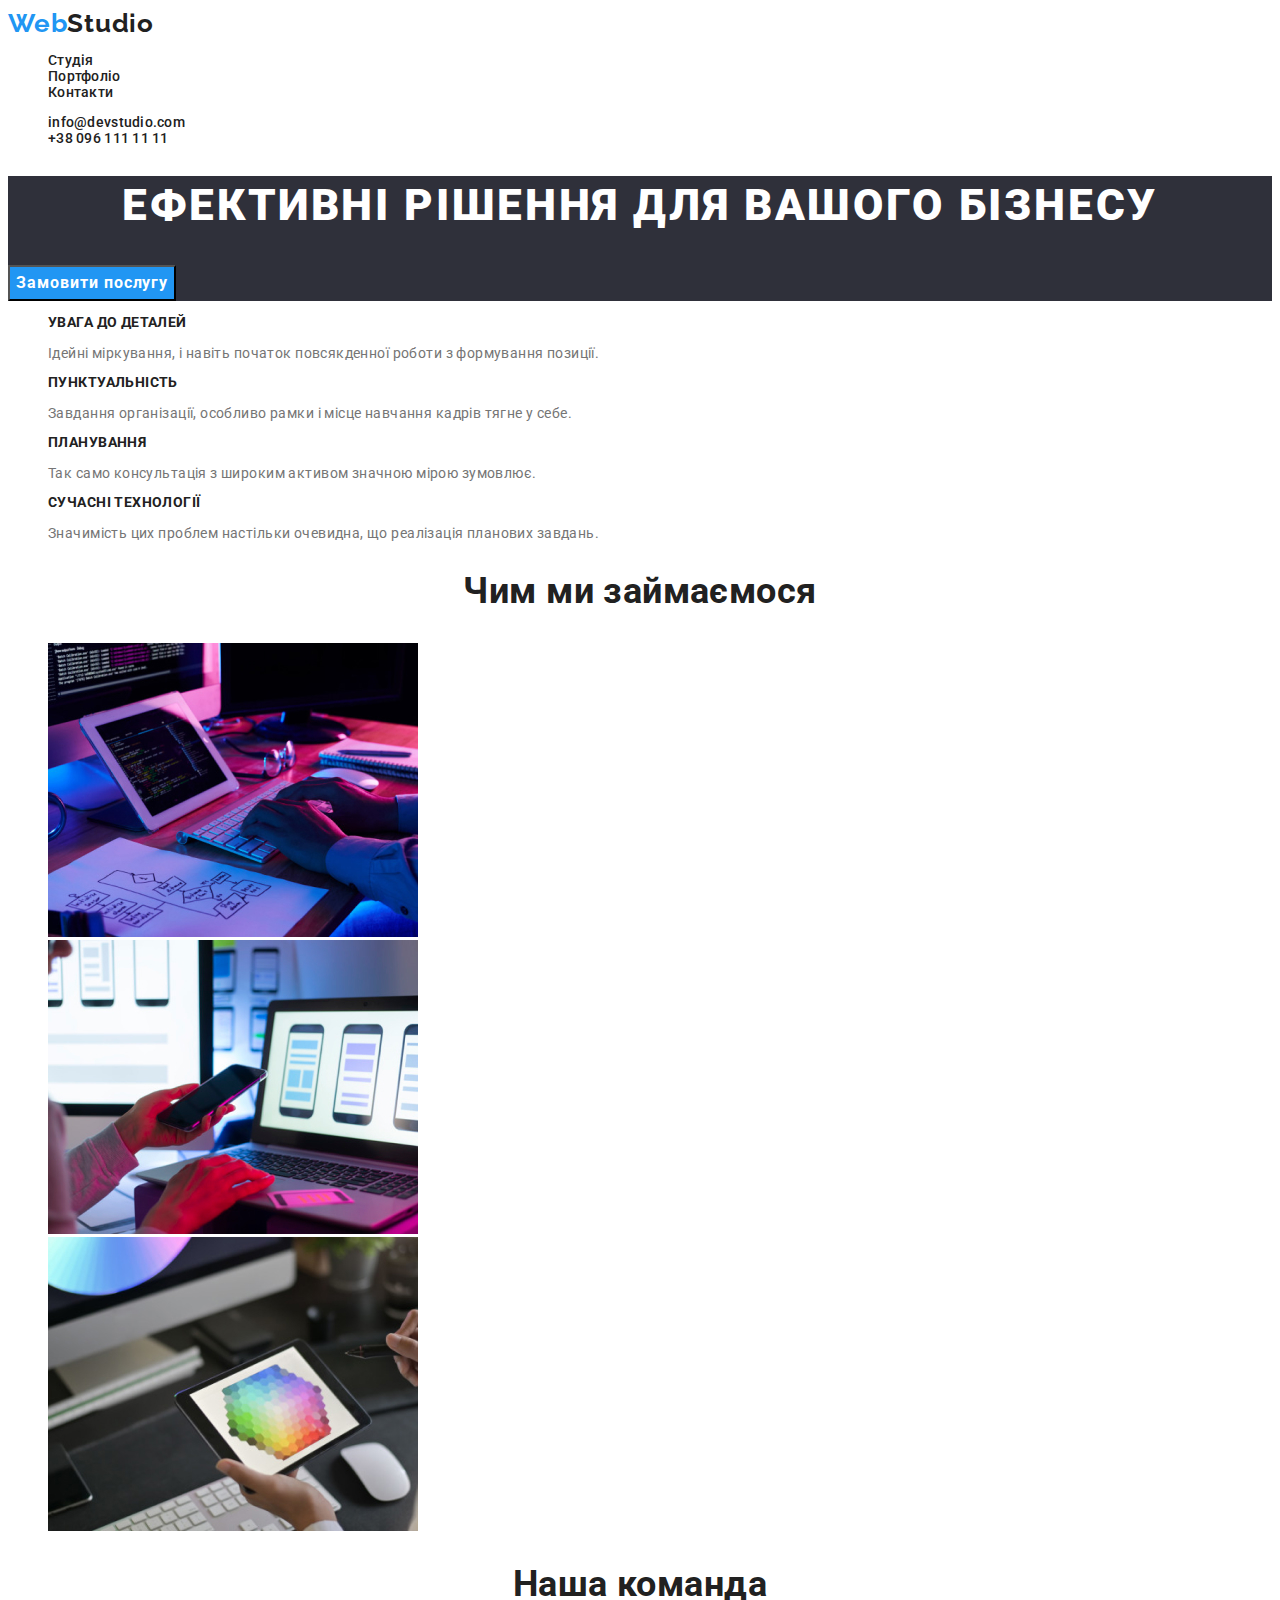
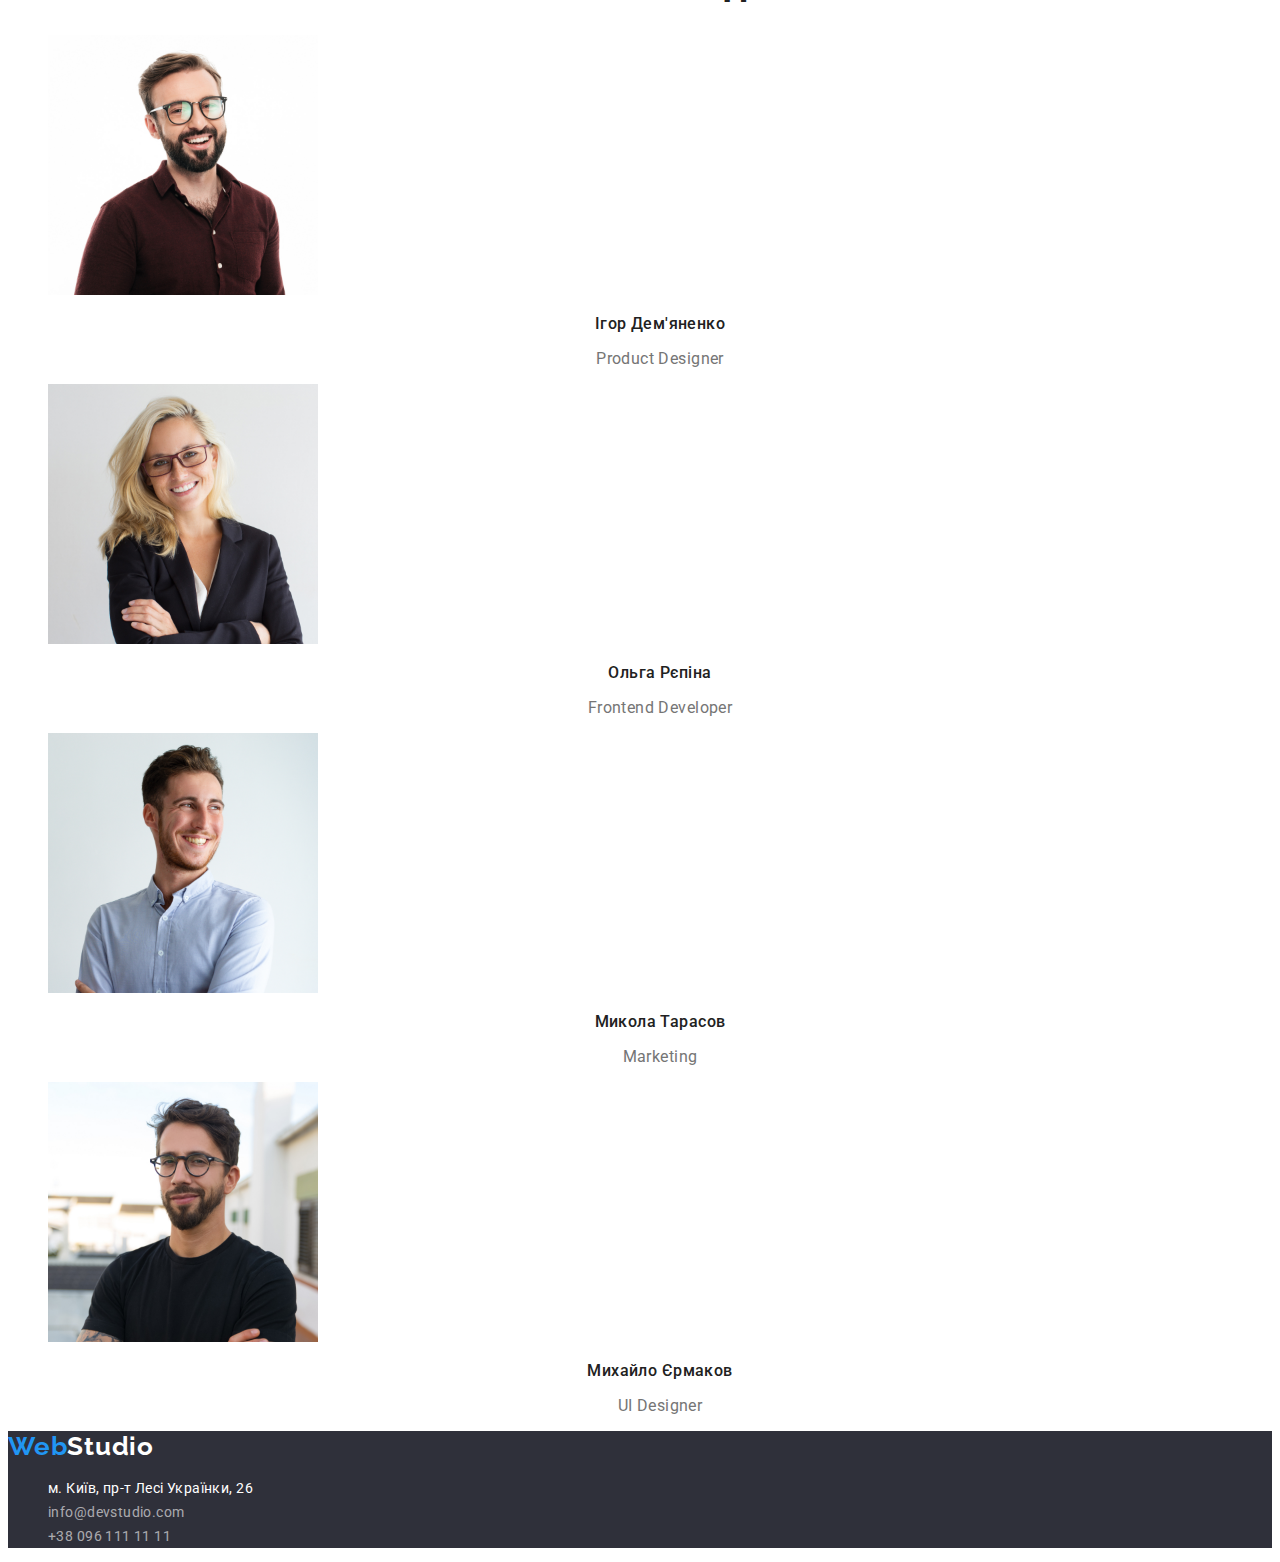
==== commit b4188049: "address styles completed" ====
--- a/index.html
+++ b/index.html
@@ -21,7 +21,7 @@
         <ul class="site-nav-list">
           <li><a href="./studio.html" class="link">Студія</a></li>
           <li><a href="./portfolio.html" class="link">Портфоліо</a></li>
-          <li><a href="./index.html" class="link">Контакти</a></li>
+          <li><a href="./contacts.html" class="link">Контакти</a></li>
         </ul>
       </nav>
       <ul class="auth-nav-list">
@@ -123,14 +123,12 @@
     <footer>
       <a href="./index.html" class="logo"><span>Web</span>Studio</a>
       <address class="auth-nav-list">
-        <ul>
+        <ul class="adr-list">
           <li>
-            <a href="https://goo.gl/maps/vscVkz8bYimMbtEp9" target="_blank"
-              >м. Київ, пр-т Лесі Українки, 26</a
-            >
+            <a href="https://goo.gl/maps/vscVkz8bYimMbtEp9" target="_blank" class="fact">м. Київ, пр-т Лесі Українки, 26</a>
           </li>
-          <li><a href="mailto:info@devstudio.com">info@devstudio.com</a></li>
-          <li><a href="tel:+380961111111">+38 096 111 11 11</a></li>
+          <li><a href="mailto:info@devstudio.com" class="email">info@devstudio.com</a></li>
+          <li><a href="tel:+380961111111" class="phone">+38 096 111 11 11</a></li>
         </ul>
       </address>
     </footer>
--- a/css/styles.css
+++ b/css/styles.css
@@ -4,6 +4,7 @@
   --accent-text-color: #2196f3;
   --primary-white-color: #ffffff;
   --bacground-gray-color: #2f303a;
+  --address-color: rgba(255, 255, 255, 0.6);
 }
 
 /* общее на всем доке */
@@ -28,6 +29,7 @@
   font-weight: 700;
   font-size: 26px;
   line-height: 1.19;
+  letter-spacing: 0.03em;
 }
 span {
   color: var(--accent-text-color);
@@ -53,7 +55,7 @@
   color: var(--accent-text-color);
 }
 
-.auth-nav-list a {
+.auth-nav-list {
   color: var(--primary-text-color);
   font-weight: 500;
   line-height: 1.14;
@@ -165,9 +167,20 @@
   line-height: 1.875;
   color: var(--primary-text-color);
 }
+/* footer style */
 footer {
   background-color: var(--bacground-gray-color);
 }
 footer .logo {
   color: var(--primary-white-color);
-}+}
+.adr-list a {
+  font-weight: 400;
+  font-size: 14px;
+  line-height: 24px;
+  letter-spacing: 0.03em;
+  color: var(--address-color);
+}
+footer .fact {
+  color: var(--primary-white-color);
+}
